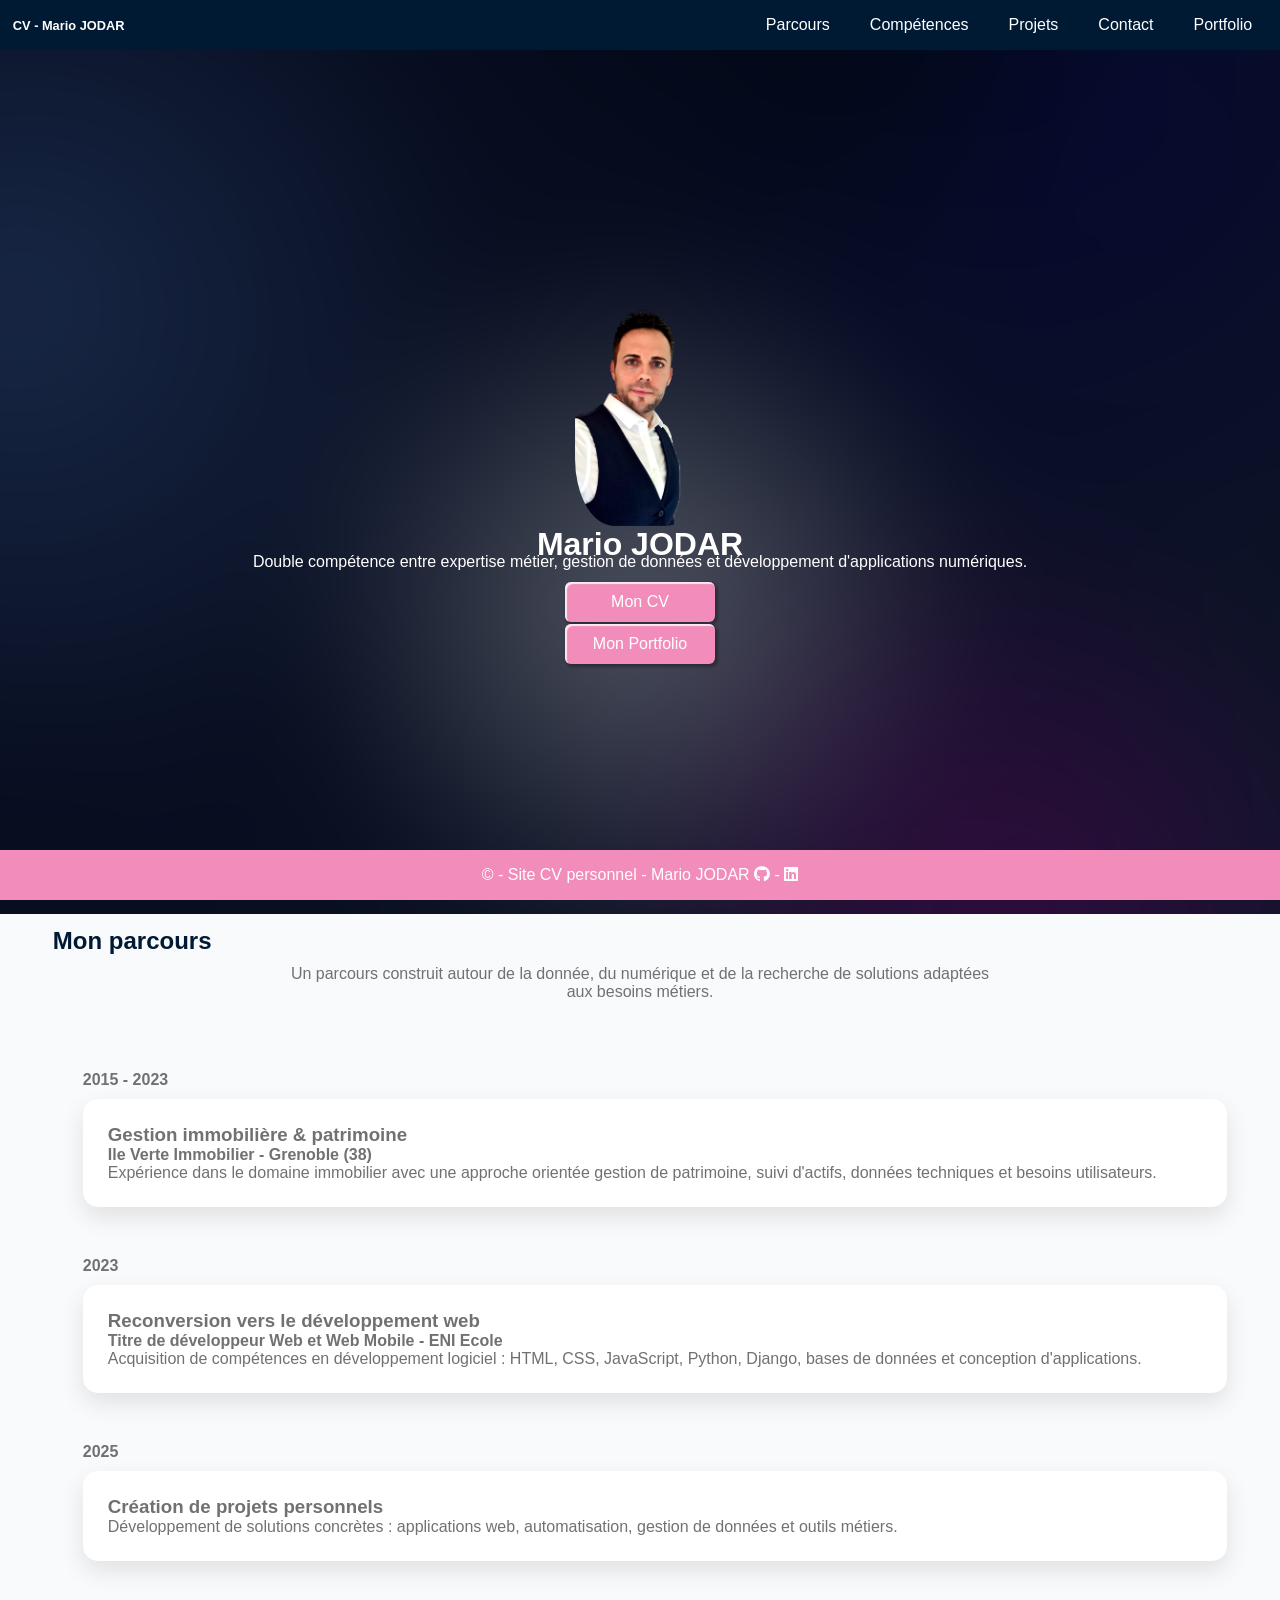
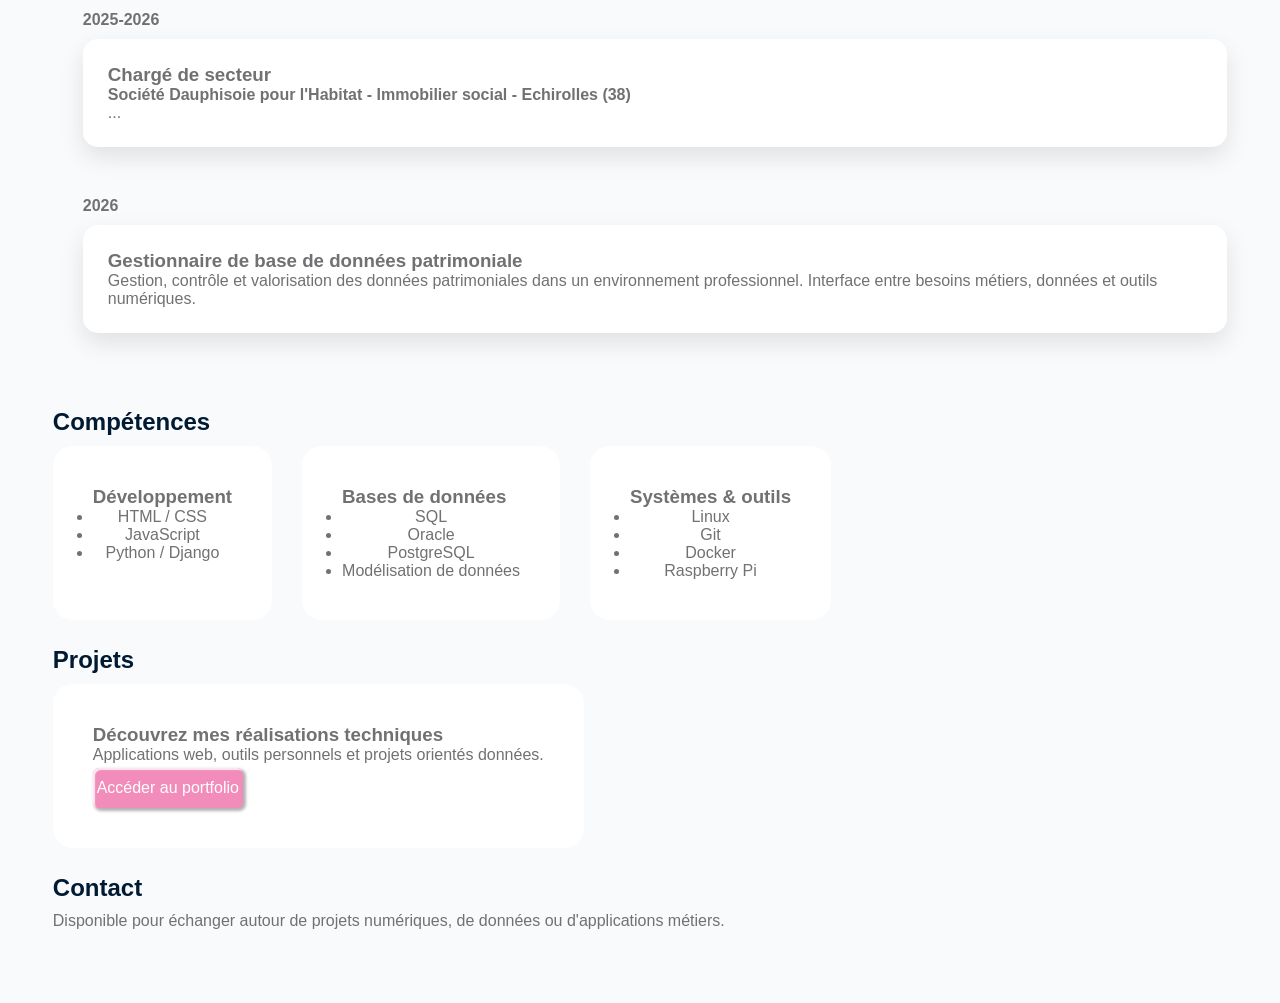
==== index.html @ 3178bdc9 "Update index.html" ====
<!DOCTYPE html>
<html lang="fr">
<head>
    <meta charset="UTF-8">
    <meta name="viewport" content="width=device-width, initial-scale=1.0">
	<meta name="description" content="CV de Mario JODAR">
	<meta name="robots" content="index, follow">
	<link rel="canonical" href="https://devmj00.github.io">
	<link rel="icon" type="image/png" href="assets/favicon.png">
	<link rel="manifest" href="/manifest.json">
    <title>Mario - Gestionnaire de base de données patrimoniales & Développeur web</title>
<!-- Font Awesome -->
	<link rel="stylesheet" href="https://cdnjs.cloudflare.com/ajax/libs/font-awesome/6.5.1/css/all.min.css">
    <link rel="stylesheet" href="style.css">
</head>

<body>
<nav>
		<div class="nav-container">
			<div class="nav-left">
				<div>CV - Mario JODAR</div>
			</div>

			<div class="nav-right">
				<ul class="nav-links" id="navLinks">
            <li><a href="#parcours">Parcours</a></li>
            <li><a href="#competences">Compétences</a></li>
            <li><a href="#projets">Projets</a></li>
            <li><a href="#contact">Contact</a></li>
            <li><a href="portfolio.html">Portfolio</a></li>
				</ul>
			</div>
      
			<button class="burger" id="burger" aria-label="Menu" aria-expanded="false" aria-controls="navLinks">
				<span></span>
				<span></span>
				<span></span>
			</button>
		</div>
	</nav>
<header class="hero">
<img src="assets/picture.png" alt="Portrait du développeur" class="photo-profil" id="photo-profil">
		<h1>Mario JODAR</h1>
        <!--<h2 style="color:white;"> Gestionnaire de données patrimoniales & développeur web </h2>-->

        <p>
            Double compétence entre expertise métier, gestion de données
            et développement d'applications numériques.
        </p>

        <div class="buttons">
            <a href="#parcours" class="btn secondary">
              Mon CV
            </a>

            <a href="portfolio.html" class="btn secondary">
               Mon Portfolio
            </a>
        </div>
</header>


<section id="parcours" class="section">

    <h2>Mon parcours</h2>

    <p class="intro">
        Un parcours construit autour de la donnée, du numérique et
        de la recherche de solutions adaptées aux besoins métiers.
    </p>


    <div class="timeline">
        <div class="timeline-item">
            <div class="timeline-date">
                2015 - 2023
            </div>
            <div class="timeline-card">
                <h3>Gestion immobilière & patrimoine</h3>
                <h4> Ile Verte Immobilier - Grenoble (38) </h4>
                <p>
                    Expérience dans le domaine immobilier avec une approche
                    orientée gestion de patrimoine, suivi d'actifs,
                    données techniques et besoins utilisateurs.
                </p>
            </div>
        </div>

        <div class="timeline-item">
            <div class="timeline-date">
                2023
            </div>
            <div class="timeline-card">
                <h3>Reconversion vers le développement web</h3>
                <h4>Titre de développeur Web et Web Mobile - ENI Ecole </h4>
                <p>
                    Acquisition de compétences en développement logiciel :
                    HTML, CSS, JavaScript, Python, Django, bases de données
                    et conception d'applications.
                </p>
            </div>
        </div>
   
   <div class="timeline-item">
            <div class="timeline-date">
                2025 
            </div>
            <div class="timeline-card">
                <h3>Création de projets personnels</h3>
                <p>
                    Développement de solutions concrètes :
                    applications web, automatisation,
                    gestion de données et outils métiers.
                </p>
            </div>
        </div>

   <div class="timeline-item">
            <div class="timeline-date">
                2025-2026
            </div>
            <div class="timeline-card">
                <h3>Chargé de secteur</h3>
                <h4>Société Dauphisoie pour l'Habitat - Immobilier social - Echirolles (38)</h4>
                <p>
                    
                    ...
                </p>
            </div>
        </div>

        <div class="timeline-item">
            <div class="timeline-date">
                2026
            </div>
            <div class="timeline-card">
                <h3>Gestionnaire de base de données patrimoniale</h3>
                <p>
                    Gestion, contrôle et valorisation des données
                    patrimoniales dans un environnement professionnel.
                    Interface entre besoins métiers, données et outils numériques.
                </p>
            </div>
        </div>
    </div>

</section>

<section id="stack" class="section">
		<h2>Compétences</h2>
		<div class="project-preview">
      <h3>Développement</h3>
        <ul>
          <li>HTML / CSS</li>
          <li>JavaScript</li>
          <li>Python / Django</li>
        </ul>
		</div>


		<div class="project-preview">
			<h3>Bases de données</h3>
        <ul>
          <li>SQL</li>
          <li>Oracle</li>
          <li>PostgreSQL</li>
          <li>Modélisation de données</li>
        </ul>
		</div>

		<div class="project-preview">
      <h3>Systèmes & outils</h3>
        <ul>
          <li>Linux</li>
          <li>Git</li>
          <li>Docker</li>
          <li>Raspberry Pi</li>
        </ul>
		</div>


	</section>




<section id="projets" class="section">

<h2>Projets</h2>

<div class="project-preview">

<h3>Découvrez mes réalisations techniques</h3>

<p>
Applications web, outils personnels et projets orientés données.
</p>

<a href="portfolio.html" class="btn primary">
Accéder au portfolio
</a>

</div>


</section>





<section id="contact" class="section dark">

<h2>Contact</h2>

<p>
Disponible pour échanger autour de projets numériques,
de données ou d'applications métiers.
</p>


</section>


	<footer>
		<p> © <span id="annee"></span> - Site CV personnel - Mario JODAR
			<a href="https://github.com/DEVMJ00" aria-label="GitHub">
				<i aria-hidden="true" class="fa-brands fa-github"></i> -
			</a>
			<a href="https://linkedin.com/in/mario-jodar" aria-label="LinkedIn">
				<i aria-hidden="true" class="fa-brands fa-linkedin"></i>
			</a>
	</footer>


</body>
</html>

<!--
<!DOCTYPE html>
<html lang="fr">

<head>
	<meta charset="UTF-8">
	<meta name="viewport" content="width=device-width, initial-scale=1.0">
	<meta name="description" content="Portfolio de Mario JODAR, développeur web et web mobile">
	<meta name="robots" content="index, follow">
	<link rel="canonical" href="https://devmj00.github.io">
	<link rel="icon" type="image/png" href="assets/favicon.png">
	<link rel="manifest" href="/manifest.json">

	<title>Mario JODAR | Développeur Web</title>


	<meta property="og:type" content="website">
	<meta property="og:url" content="https://devmj00.github.io">
	<meta property="og:title" content="Mario JODAR - Développeur Web et Web Mobile">
	<meta property="og:description"
		content="💼 Portfolio de Mario JODAR, développeur web et concepteur d'applications. 🚀 Découvrez mes projets sur mon site internet ">
	<meta property="og:image" content="https://devmj00.github.io/assets/preview.jpg">
	<meta property="og:site_name" content="Portfolio Mario JODAR">
	<meta property="og:locale" content="fr_FR">


	<meta name="twitter:card" content="summary_large_image">
	<meta name="twitter:url" content="https://devmj00.github.io">
	<meta name="twitter:title" content="Mario JODAR - Développeur Web">
	<meta name="twitter:description" content="Portfolio de Mario JODAR, développeur web et concepteur d'applications">
	<meta name="twitter:image" content="https://devmj00.github.io/assets/preview.jpg">


	<link rel="preconnect" href="https://fonts.googleapis.com">
	<link rel="preconnect" href="https://fonts.gstatic.com" crossorigin>
	<link
		href="https://fonts.googleapis.com/css2?family=Inter:wght@400;600;700&family=Space+Grotesk:wght@500;700&display=swap"
		rel="stylesheet">


	<link rel="stylesheet" href="https://cdnjs.cloudflare.com/ajax/libs/font-awesome/6.5.1/css/all.min.css">


	<link rel="stylesheet" href="style.css">
</head>




<body>
	<nav>
		<div class="nav-container">
			<div class="nav-left">
				<div>Portfolio - Mario JODAR</div>
			</div>

			<div class="nav-right">
				<ul class="nav-links" id="navLinks">
					<li><a href="#profil">Profil</a></li>
					<li><a href="#approche">Positionnement</a></li>
					<li><a href="#stack">Compétences</a></li>
					<li><a href="#projects">Projets</a></li>
					<li><a href="#contact">Contact</a></li>
				</ul>
			</div>
			<button class="burger" id="burger" aria-label="Menu" aria-expanded="false" aria-controls="navLinks">
				<span></span>
				<span></span>
				<span></span>
			</button>
		</div>
	</nav>

	<header class="hero">

		<img src="assets/picture.png" alt="Portrait du développeur" class="photo-profil" id="photo-profil">
		<h1>Développeur Web</h1>


		<div class="hero-slogan">
			<span></span>
			<p>une solution adaptée à chaque besoin</p>



		</div>


		<a href="#projects" class="btn">Voir mes projets</a>

		
	</header>

	<button id="topButton" aria-label="retour en haut de la page" title="Retour en haut">
		<i aria-hidden="true" class="fa-solid fa-angles-up"></i>
	</button>

	<section id="profil" class="section">
		<div class="diplomes">
			<i aria-hidden="true" class="fa-solid fa-award"></i> DWWM : Développeur Web et Web Mobile (École ENI)
			<br>
			<i aria-hidden="true" class="fa-solid fa-award"></i> SecNumAcademie : Module de cyber sécurité (ANSSI)
		</div>
		<h2>PROFIL</h2>

		<p>"Passionné par l’informatique, j'occupe une grande partie de mon temps libre à coder et à la pratique du
			karaté - un art martial qui renforce ma rigueur et ma persévérance ; des qualités disciplinaires que
			j'applique pleinement à mes projets professionnels."
		</p>

	</section>


	<section id="approche" class="section">
		<h2>POSITIONNEMENT</h2>
		Développeur en reconversion, autodidacte, avec une forte appétence pour la conception de solutions
		complètes et cohérentes. J'aborde un projet dans sa globalité : architecture, logique métier et expérience
		utilisateur.

		<details class="stack-card">
			<summary>Approche technique</summary>
			<p>Compréhension des interactions entre les différentes couches d’une application (front-end, back-end,
				scripts,
				automatisation) et recherche constante d'un maintient de cohérence d’ensemble.
			</p>
		</details>



		<details class="stack-card">
			<summary>Rigueur, qualité et optimisation</summary>
			<p>J'accorde une attention particulière à la structure du code, à sa lisibilité et à sa maintenabilité. Je
				privilégie les
				solutions fiables et évolutives plutôt que les correctifs rapides. J'aime identifier les tâches
				répétitives ou chronophages pour les transformer en processus automatisés,
				sécurisés et reproductibles.</p>
		</details>

		<details class="stack-card">
			<summary>Ma manière de travailler</summary>
			<h3>Organisation et méthode :</h3>

			<p>J'aime travailler avec des objectifs clairs, des étapes définies et un cadre structuré. J'avance avec
				constance et je privilégie la continuité à l’improvisation.</p>

			<h3>Persévérance</h3>
			<p>Face à un problème technique, j'analyse, teste, ajuste et ne me décourage pas facilement.</p>

			<h3>Travail collaboratif</h3>
			<p>Je valorise la communication claire et le respect des engagements. Je recherche des environnements où la
				qualité du collectif prime sur la compétition individuelle.</p>
		</details>
	</section>


	<section id="stack" class="section">
		<h2>STACK-TECHNIQUE</h2>
		<div class="stack-card">
			<h3>Front-end</h3>
			<p>HTML5, CSS3, Javascript</p>
		</div>


		<div class="stack-card">
			<h3>Back-end</h3>
			<p>Java, PHP, Python</p>
		</div>

		<div class="stack-card">
			<h3>Frameworks</h3>
			<p>Symfony, Django, Bootstrap</p>
		</div>

		<div class="stack-card">
			<h3>Base de Données</h3>
			<p>SQL, MySQL, PostgreSQL, DBeaver</p>
		</div>

		<div class="stack-card">
			<h3>Automatisation</h3>
			<p>PowerShell</p>
		</div>

		<div class="stack-card">
			<h3>OS, IDE & outils</h3>
			<p>Windows, Linux</p>
			<p>Eclipse, PyCharm, PHPStorm, VSCode</p>
			<p>Pencil, UMLet, Oracle Data Modeler, GitHub, Wordpress</p>
		</div>
	</section>


	<section id="projects" class="section">
		<h2>PROJETS</h2>

		<!--
		============================================
		Projet : SPOTNIX
		============================================
		

		<div class="card" id="spotnix">

			<div class="card-inner">

				<div class="card-front">

					<h3>SPOTNIX</h3>

					<h4>Serveur multimédia personnel</h4>
					<div class="statut"> Statut : En cours de réalisation ⌛ </div>

					<div class="badges">
						<span class="badge" style="--badge-color:#C51A4A;">
							<i aria-hidden="true" class="fa-brands fa-raspberry-pi"></i> Raspberry Pi 5
						</span>

						<span class="badge" style="--badge-color:#3776AB;">
							<i aria-hidden="true" class="fa-brands fa-python"></i> Python
						</span>

						<span class="badge" style="--badge-color:#092E20;">
							<img src="assets/django.svg" alt="Django"> Django
						</span>

						<span class="badge" style="--badge-color:#1572B6;">
							<i aria-hidden="true" class="fa-brands fa-css3-alt"></i> CSS
						</span>

						<span class="badge" style="--badge-color:#F7DF1E;">
							<i aria-hidden="true" class="fa-brands fa-js"></i> JavaScript
						</span>
					</div>
					<img src="assets/spotnix.png" alt="Interface de gestion multimédia Spotnix avec liste de films"
						class="project-img" loading="lazy">

					<p>🔐 Authentification utilisateur (via Django)</p>
					<p>🖼️ Récupération automatique des jaquettes et métadonnées (TMDb)</p>
					<p>🎬 Streaming multimédia local avec bibliothèque dynamique</p>
					<p>🌐 Interface web accessible via le réseau local</p>
					<p>⚙️ Backend Django / PostgreSQL</p>
					<p>📦 Frontend HTML/CSS/JS, responsive</p>
					<div class="btn flip-btn">
						<i aria-hidden="true" class="fa-solid fa-circle-info"></i>&nbsp; En savoir plus...
					</div>

				</div>


				<div class="card-back display_column">

					<p><strong>Contexte :</strong> Développement d’un serveur multimédia personnel permettant de
						centraliser et diffuser des contenus audio et vidéo depuis un serveur local.</p>

					<br>

					<p><strong>Réalisation :</strong> Conception d’une application web avec Django intégrant un système
						d’authentification, une interface de navigation par catégories (musique / vidéo) et un affichage
						dynamique des contenus. L’interface est pensée pour offrir une expérience proche des plateformes
						de streaming.</p>

					<br>

					<p><strong>Résultat :</strong> Mise en place d’une plateforme autonome accessible via navigateur,
						permettant de parcourir et lire les médias hébergés sur le serveur. L’architecture a été conçue
						pour rester modulaire et évolutive.</p>

					<div class="display_row">

						<div class="btn_back">
							Retour
						</div>

						<a href="code/spotnix.html" class="btn_code">
							<i aria-hidden="true" class="fa-solid fa-code"></i>&nbsp; Voir le code
						</a>

					</div>

				</div>

			</div>

		</div>

		<!--
	============================================
	Projet : KEY FINDER
	============================================
	-->
		<!--

		<div class="card">
			<h3>KEY FINDER</h3>
			<h4>Gestionnaire de clefs pour professionnels de l'immobilier</h4>
			<div class="badges">
				<span class="badge" style="--badge-color:#E34F26;">
					<i class="fa-brands fa-html5"></i> HTML</span>

				<span class="badge" style="--badge-color:#1572B6;">
					<i class="fa-brands fa-css3-alt"></i> CSS</span>

				<span class="badge" style="--badge-color:#F7DF1E; color: var(--primary)">
					<i class="fa-brands fa-square-js"></i> JavaScript</span>

				<span class="badge" style="--badge-color:#3776AB;">
					<i class="fa-brands fa-python"></i> Python</span>


				<span class="badge" style="--badge-color:#092E20;">
					<img src="_____" alt=""> Django</span>

				<span class="badge" style="--badge-color:#336791;">
					<i class="fa-solid fa-database"></i> PostgreSQL</span>
			</div>
			<p><strong>Contexte : </strong>Faciliter la gestion des clefs pour les métiers de l'immobilier.</p>
			<br>
			<p><strong>Réalisation : </strong>Création d'une application web de gestion de traçabilité des clefs. Mise
				en place de l’authentification et gestion des droits utilisateurs.
				Suivi du développement collaboratif via GitHub.</p>
			<br>
			<p><strong>Résultat : </strong> Plateforme permettant de localiser facilement des trousseaux de clefs, et de
				gérer les rappels de restitution.</p>

		</div>
	-->


		<!--
		============================================
		Projet : RENAME-ME
		============================================
	
		<div class="card" id="rename-me">
			<div class="card-inner">
				<div class="card-front">
					<h3> RENAME-ME </h3>
					<h4> Programme de modification automatique de noms de fichiers</h4>
					<div class="statut"> Statut : Terminé ✅ </div>

					<div class="badges">
						<span class="badge" style="--badge-color:#0078D6;">
							<i aria-hidden="true" class="fa-brands fa-windows"></i> Windows
						</span>

						<span class="badge" style="--badge-color:#5391FE;">
							<i aria-hidden="true" class="fa-solid fa-terminal"></i> Powershell
						</span>

					</div>
					<img src="assets/rename-me.png" class="project-img" alt="capture d'écran de l'application "
						loading="lazy">


					<p>📁 Automatisation du renommage de courriels exportés (.msg Outlook) </p>
					<p>🧠 Conventions de nommage standardisées (date + préfixes métier) </p>
					<p>⚡ Détection automatique des fichiers dans le répertoire courant </p>
					<p>🖥️ Interface graphique Windows Forms (.NET) pour utilisation sans CLI </p>
					<p>🔐 Gestion des erreurs</p>
					<p>⚙️ Script PowerShell orienté automatisation système </p>
					<p>🌐 Interface accessible via un .exe</p>

					<div class="btn flip-btn">
						<i aria-hidden="true" class="fa-solid fa-circle-info"></i>&nbsp;
						En savoir plus...
					</div>
				</div>

				<div class="card-back display_column">
					<p><strong>Contexte : </strong>
						Conception et développement d’un outil d’automatisation destiné à faciliter le classement de
						courriels
						exportés depuis Microsoft Outlook. L’objectif est de simplifier le renommage de fichiers au
						format <code>*.msg</code>
						en appliquant automatiquement une convention de nommage claire incluant la date et un préfixe
						correspondant au type de document.</p>
					<br>
					<p><strong>Réalisation : </strong>
						Développement d’un script PowerShell intégrant une interface graphique basée sur Windows Forms
						afin de
						rendre l’outil accessible sans interaction avec la ligne de commande. Implémentation d’un
						système détectant
						automatiquement les fichiers au format <code>.msg</code> présents dans le dossier courant,
						associé à une liste déroulante
						de catégories prédéfinies permettant de générer un nom de fichier standardisé au format
						<code>YYYYMMDD_Prefixe.msg</code>.
						Mise en place d’un retour visuel indiquant le succès ou l’échec de l’opération et
						rafraîchissement dynamique de la liste des fichiers après chaque
						renommage.
					</p>
					<br>
					<p><strong>Résultat : </strong>
						Déploiement d’un outil simple et efficace permettant d’automatiser une tâche répétitive.
						L’application réduit les manipulations manuelles, risques d'erreurs, et améliore la cohérence du
						classement des courriels.</p>

					<div class="display_row">
						<div class="btn_back">
							Retour
						</div>
						<a href="code/rename-me.html" class="btn_code"><i aria-hidden="true"
								class="fa-solid fa-code"></i>&nbsp; Voir le code </a>
					</div>
				</div>
			</div>
		</div>

		<!--
		============================================
		Projet : CALL ASSIGN
		============================================
	
		<div class="card" id="call-assign">
			<div class="card-inner">
				<div class="card-front">
					<h3>CALL ASSIGN</h3>
					<h4>Application d'administration de transferts d'appels téléphoniques (gestion d'astreintes 24/7)
						pour un cabinet médical.</h4>
					<div class="statut"> Statut : Terminé ✅ </div>

					<div class="badges">
						<span class="badge" style="--badge-color:#FCC624;">
							<i aria-hidden="true" class="fa-brands fa-linux"></i> Linux
						</span>

						<span class="badge" style="--badge-color:#E34F26;">
							<i aria-hidden="true" class="fa-brands fa-html5"></i> HTML
						</span>

						<span class="badge" style="--badge-color:#1572B6;">
							<i aria-hidden="true" class="fa-brands fa-css3-alt"></i> CSS
						</span>

						<span class="badge" style="--badge-color:#3776AB;">
							<i aria-hidden="true" class="fa-brands fa-python"></i> Python
						</span>

						<span class="badge" style="--badge-color:#092E20;">
							<img src="assets/django.svg" alt=""> Django
						</span>

						<span class="badge" style="--badge-color:#336791;">
							<i aria-hidden="true" class="fa-solid fa-database"></i> PostgreSQL
						</span>

						<span class="badge" style="--badge-color:#4d4d4d;">
							 Asterisk
						</span>
					</div>

					<img src="assets/call-assign.png" class="project-img" alt="Capture d'écran du projet"
						loading="lazy">






					<p>🔐 Gestion sécurisée des accès administrateurs et permissions utilisateurs</p>
					<p>📞 Routage dynamique des transferts d’appels vers Asterisk</p>
					<p>🕒 Planification d’astreintes avec gestion des conflits horaires</p>
					<p>⚡ Synchronisation temps réel avec le PBX téléphonique </p>
					<p>⚙️ Backend Django / PostgreSQL</p>
					<p>📦 Frontend HTML/CSS/JS, responsive</p>



					<div class="btn flip-btn">





						<i aria-hidden="true" class="fa-solid fa-circle-info"></i>&nbsp; En savoir plus...

					</div>
				</div>

				<div class="card-back display_column">
					<p><strong>Contexte :</strong> Remplacement d'un système de gestion SQL manuel par une interface web
						sécurisée pour garantir la continuité des appels d'urgence vers Asterisk.</p>
					<br>
					<p>
						<strong>Réalisation : </strong>Mise en place d’une interface responsive et ergonomique
						permettant de configurer dynamiquement les lignes d’astreinte téléphonique selon les plages
						horaires et les
						secteurs d’activité.
						Implémentation d’un système de gestion des priorités d’appels pour optimiser le routage des
						communications. Développement Django/PostgreSQL avec gestion de conflits horaires,
						validation de numéros internationaux et synchronisation temps réel avec le PBX.
					</p>
					<br>
					<p><strong>Résultat : </strong>Déploiement d’une solution fonctionnelle et scalable, assurant une
						prise en charge efficace des demandes des utilisateurs. Réduction de 90% du temps de gestion des
						plannings et élimination des erreurs de routage d'appels critiques.
						<br>
					</p>

					<div class="display_row">
						<div class="btn_back">
							Retour
						</div>
						<a href="code/call-assign.html" class="btn_code">
							<i aria-hidden="true" class="fa-solid fa-code"></i>&nbsp; Voir le code
						</a>
					</div>
				</div>
			</div>
		</div>




		<!--
		============================================
		Projet : WORKCLOCK
		============================================
		
		<div class="card" id="work-clock">
			<div class="card-inner">
				<div class="card-front">
					<h3> WORK-CLOCK </h3>
					<h4> Gestionnaire de temps de travail</h4>
					<div class="statut"> Statut : Terminé ✅ </div>

					<div class="badges">
						<span class="badge" style="--badge-color:#0078D6;">
							<i aria-hidden="true" class="fa-brands fa-windows"></i> Windows
						</span>
						<span class="badge" style="--badge-color:#5391FE;">
							<i aria-hidden="true" class="fa-solid fa-terminal"></i> Powershell</span>
					</div>
					<img src="assets/work-clock.png" class="project-img" alt="capture d'écran de l'application"
						loading="lazy">

					<p>⏱️ Suivi et calcul du temps de travail quotidien basé sur les horaires saisis </p>
					<p>🧮 Moteur de calcul du temps travaillé et estimation de fin de journée selon quota </p>
					<p>🕒 Gestion des plages horaires (début, pauses repas, fin) </p>
					<p>🖥️ Interface graphique Windows Forms (.NET) pour utilisation sans CLI </p>
					<p>🔐 Gestion des erreurs de saisies utilisateur</p>
					<p>⚙️ Application locale développée en PowerShell</p>
					<p>📦 Exécutable Windows léger et autonome</p>

					<div class="btn flip-btn">
						<i aria-hidden="true" class="fa-solid fa-circle-info"></i>&nbsp;
						En savoir plus...
					</div>
				</div>

				<div class="card-back display_column">
					<p><strong>Contexte : </strong>
						Conception et développement d’une application locale permettant de calculer et suivre le temps
						de travail
						quotidien. L’objectif est de
						proposer un outil simple permettant à l’utilisateur de saisir son quota journalier ainsi que ses
						horaires de travail afin d’obtenir rapidement
						le total d’heures effectuées ou l’heure de fin estimée de sa journée.</p>
					<br>
					<p><strong>Réalisation : </strong>
						Développement de l’application en PowerShell avec une interface graphique basée sur le framework
						.NET
						afin d’éviter l’utilisation d’une console.
						Implémentation d’un système de saisie des horaires (début, pauses, fin de journée) et d’un
						moteur de
						calcul permettant soit de déterminer le temps
						de travail total, soit d’estimer l’heure de fin nécessaire pour atteindre le quota journalier.
						Compilation du script en exécutable Windows afin de simplifier le
						lancement et l’utilisation de l’application.</p>
					<br>
					<p><strong>Résultat : </strong>
						Mise à disposition d’une application légère et autonome, dotée d’une interface simple et épurée,
						permettant aux utilisateurs de calculer rapidement leur temps de
						travail quotidien sans dépendre d’un environnement de développement ou d’une console PowerShell.
					</p>
					<div class="display_row">
						<div class="btn_back">
							Retour
						</div>
						<a href="code/work-clock.html" class="btn_code"><i aria-hidden="true"
								class="fa-solid fa-code"></i>&nbsp; Voir le code </a>
					</div>
				</div>
			</div>
		</div>


		<!--
		============================================
		Projet : MY BOILERPLATE
		============================================
	
		<div class="card" id="my-boilerplate">
			<div class="card-inner">
				<div class="card-front">
					<h3> MY BOILERPLATE </h3>
					<h4> Site responsive basique prêt à l'emploi</h4>
					<div class="statut"> Statut : Terminé ✅ </div>

					<div class="badges">
						<span class="badge" style="--badge-color:#E34F26;">
							<i aria-hidden="true" class="fa-brands fa-html5"></i> HTML
						</span>

						<span class="badge" style="--badge-color:#1572B6;">
							<i aria-hidden="true" class="fa-brands fa-css3-alt"></i> CSS
						</span>

						<span class="badge" style="--badge-color:#3776AB;">
							<i aria-hidden="true" class="fa-brands fa-python"></i> Python
						</span>

						<span class="badge" style="--badge-color:#092E20;">
							<img src="assets/django.svg" alt=""> Django
						</span>
					</div>
					<img src="assets/boilerplate.png" class="project-img" alt="Capture d'écran du site" loading="lazy">

					
					<p>🔐 Système d’authentification utilisateur prêt à l’emploi </p>
					<p>🧱 Architecture modulaire basée sur des templates réutilisables </p>
					<p>🧭 Interface standardisée avec navbar, footer et layouts dynamiques </p>
					<p>⚡ Démarrage rapide de projets web sans reconfiguration de base </p>
					<p>⚙️ Backend Python / Django structuré et extensible </p>
					<p>📦 Boilerplate web responsive orienté productivité et scalabilité</p>

					<div class="btn flip-btn">
						<i aria-hidden="true" class="fa-solid fa-circle-info"></i>&nbsp;
						En savoir plus...
					</div>
				</div>

				<div class="card-back display_column">
					<p><strong>Contexte : </strong>
						Conception et développement d'un site responsive design. </p>
					<br>
					<p><strong>Réalisation : </strong>
						Développement du site en python avec django.</p>
					<br>
					<p><strong>Résultat : </strong>
						Mise à disposition d’un site rapidement, sans avoir à refaire les templates basiques de
						connexion, navbar footer etc.
					<div class="display_row">
						<div class="btn_back">
							Retour
						</div>
						<a href="code/boilerplate.html" class="btn_code"><i aria-hidden="true"
								class="fa-solid fa-code"></i>&nbsp; Voir le code </a>
					</div>
				</div>
			</div>
		</div>


		<!--
		============================================
		Projet :  PORTFOLIO
		============================================
		
		<div class="card" id="portfolio">
			<div class="card-inner">
				<div class="card-front">
					<h3>MON PORTFOLIO</h3>
					<a href="" #portfolio></a>
					<h4>Il mérite aussi sa place ici 😀</h4>
					<div class="statut"> Statut : En cours de réalisation ⌛ </div>

					<div class="badges">
						<span class="badge" style="--badge-color:#FCC624;">
							<i aria-hidden="true" class="fa-brands fa-linux"></i> Linux
						</span>

						<span class="badge" style="--badge-color:#E34F26;">
							<i aria-hidden="true" class="fa-brands fa-html5"></i> HTML
						</span>

						<span class="badge" style="--badge-color:#1572B6;">
							<i aria-hidden="true" class="fa-brands fa-css3-alt"></i> CSS
						</span>

						<span class="badge" style="--badge-color:#F7DF1E; color: var(--primary)">
							<i class="fa-brands fa-square-js"></i> JavaScript
						</span>

						<span class="badge" style="--badge-color:#FF0000;">
							<i aria-hidden="true" class="fa-solid fa-heart"></i> Beaucoup d'Amour
						</span>
					</div>
					<img src="assets/portfolio.png" class="project-img" alt="Capture d'écran du site actuel"
						loading="lazy">

					<p>🌐 Portfolio personnel servant de vitrine technique et professionnelle</p>
					<p>📱 Design responsive avec adaptation complète desktop / mobile </p>
					<p>🧱 Architecture évolutive pour intégration continue de nouveaux projets </p>
					<p>⚡ Optimisation SEO, accessibilité et performance front-end </p>
					<p>📦 Frontend HTML/CSS/JS, responsive</p>
					<p>💡 <strong>Bonus :</strong> Un Easter Egg est caché quelque part sur le site... 🕵️‍♂️</p>


					<div class="btn flip-btn">
						<i aria-hidden="true" class="fa-solid fa-circle-info"></i>&nbsp; En savoir plus...
					</div>
				</div>

				<div class="card-back display_column">

					<p><strong>Contexte :</strong> Conception et développement de mon portfolio afin de centraliser et présenter mes projets (en cours et finalisés), dans une logique de vitrine technique professionnelle.</p>
					<br>
					<p><strong>Réalisation :</strong> Mise en place d’une architecture front-end évolutive permettant l’ajout et la maintenance simplifiée des projets. Développement en HTML/CSS/JavaScript avec une approche responsive design. Application des bonnes pratiques d’accessibilité (structure sémantique, navigation claire) et d’optimisation SEO (balises meta, hiérarchisation du contenu). Intégration d’éléments interactifs et d’une organisation modulaire des sections pour améliorer la lisibilité et l’évolution du site.</p>
					<br>
					<p><strong>Résultat :</strong> Site statique performant et optimisé, déployé via GitHub Pages avec mise à jour automatique du contenu via gestion de version Git. Le portfolio constitue une vitrine technique évolutive permettant de valoriser les compétences, les projets réalisés et la progression dans le développement web.</p>
					<br>

					<div class="display_row">
						<div class="btn_back">
							Retour
						</div>
						<a href="https://github.com/DEVMJ00/DEVMJ00.github.io" class="btn_code"><i
								class="fa-brands fa-github"></i>&nbsp; Voir
							le code
						</a>
					</div>
				</div>
			</div>
		</div>



	</section>

	<section id="contact" class="section">
		<h2>CONTACT</h2>
		<a href="mailto:dev.mj@hotmail.com" aria-label="adresse mail de contact : dev.mj@hotmail.com"><i
				aria-hidden="true" class="fa-solid fa-envelope"></i>
			dev.mj@hotmail.com </a>
		<a href="https://github.com/DEVMJ00" aria-label="GitHub">
			<i aria-hidden="true" class="fa-brands fa-github"></i> github.com/DEVJ00
		</a>
		<a href="https://linkedin.com/in/mario-jodar" aria-label="LinkedIn">
			<i aria-hidden="true" class="fa-brands fa-linkedin"></i> linkedin.com/in/mario-jodar
		</a>


	</section>


	<footer>
		<p> © <span id="annee"></span> - PortFolio - Mario JODAR -
			<a href="https://github.com/DEVMJ00" aria-label="GitHub">
				<i aria-hidden="true" class="fa-brands fa-github"></i> -
			</a>
			<a href="https://linkedin.com/in/mario-jodar" aria-label="LinkedIn">
				<i aria-hidden="true" class="fa-brands fa-linkedin"></i>
			</a>
	</footer>

	<script src="JS/scripts.js" defer></script>
	<script src="JS/easter.js" defer></script>
	<script src="https://kit.fontawesome.com/f8c7cb437f.js" crossorigin="anonymous"></script>
</body>

</html>
---- style.css ----
:root {
    --primary: #001a33;
    /*navbar top, titres, buttontop*/
    --secondary: rgba(239, 239, 239, 0.909);
    /* fond de cards*/
    --pinkaccent: #F28CBA;
    --pinkaccenthover: #EC5197;
    --blueaccent: #7ab3eb;
    /* + texte blanc */
    --blueaccenthover: #2180DE;
    /* + texte blanc */
    --grayaccent: #e6e6e6;
    /* + texte noir*/
    --grayaccenthover: #cccccc;
    /* + texte noir*/
    --bg: #f8fafc;
    --text: #707173;

    --font-body: 'Nunito Sans', sans-serif;
    --font-title: 'Space Grotesk', sans-serif;
    --font-code: 'JetBrains Mono', monospace;



    /* --- FOND HERO --- */
    --rainbow:
        radial-gradient(circle at 60% 10%, rgb(1, 8, 20), transparent 20%),
        radial-gradient(circle at 15% 35%, rgba(48, 78, 126, 0.45), transparent 30%),
        radial-gradient(circle at 75% 20%, rgba(1, 0, 68, 0.4), transparent 30%),
        radial-gradient(circle at 70% 85%, rgba(105, 1, 100, 0.4), transparent 25%),
        radial-gradient(circle at 50% 60%, rgba(253, 253, 253, 0.30), transparent 30%),
        linear-gradient(135deg, #020617, #0f172a);

}

* {
    margin: 0;
    padding: 0;
    box-sizing: border-box;
}

i {
    color: white;
}

#profil p {
    font-style: italic;
}


.badges {
    display: flex;
    flex-wrap: wrap;
    align-items: center;
    gap: 10px;
    margin-top: 10px;
    margin-bottom: 10px;
}

.badge {
    flex-direction: row;
    justify-content: baseline;
    padding: 4px 10px;
    border-radius: 800px;
    width: auto;
    min-height: 10%;
    max-height: 10%;
    line-height: 1.5;
    font-size: 0.7rem;
    font-weight: 600;
    letter-spacing: 0.3px;
    color: black;
    border: solid 3px;
    border-color: var(--badge-color);
    background-color: var(--bg);
}

.badge img {
    width: 20px;
    height: auto;
    max-height: 12px;
    align-self: baseline;
}

.badge i {
    color: var(--badge-color);
}

body {
    font-family: var(--font-body);
    background: var(--bg);
    color: var(--text);
    overflow-y: scroll;
    padding-bottom: 60px;
    /* Espace pour le footer */
}

button {
    all: unset;
    /* Réinitialise tous les styles (bordure, background, etc.) */
}

.btn,
.btn_code,
.btn_back,
.btn_download {
    display: flex;
    justify-content: center;
    align-items: center;
    border-radius: 6px;
    border: 0px;
    height: 40px;
    min-height: 40px;
    width: 150px;
    box-shadow: 2px 2px 3px 1px rgba(0, 0, 0, 0.3),
        inset 2px 2px 1px rgba(255, 255, 255, 0.8);
    color: var(--primary);
    cursor: pointer;
    transition: background-color 0.2s ease;
    text-decoration: none;
    margin-top: 1%;
}

.btn {
    background-color: var(--pinkaccent);
    color: white;
}

.btn:hover {
    background-color: var(--pinkaccenthover);
    cursor: pointer;
    text-decoration: none;
    color: white;
}

.btn_code {
    background-color: var(--blueaccent);
    max-height: 25px;
    font-size: 0.8rem;
    font-family: var(--font-code);
    color: white;
    margin-top: 4px;
}

.btn_code:hover {
    cursor: pointer;
    background-color: var(--blueaccenthover);
    color: white;
    text-decoration: none;
}

.btn_back {
    border: solid 2px #d9d9d9;
    background-color: var(--grayaccent);
    margin-top: 4px;
}

.btn_back:hover {
    cursor: pointer;
    background-color: var(--grayaccenthover);
    text-decoration: none;
}

.btn_download {
    background-color: blue;
    max-height: 25px;
    font-size: 0.8rem;
    color: white;
}

.btn_download:hover {
    cursor: pointer;
    background-color: darkblue;
    text-decoration: none;
}



.card {
    position: relative;
    perspective: 1000px;
    height: 750px;
}

.card,
.stack-card {
    background: var(--secondary);
    padding: 1.5rem;
    border-radius: 8px;
    flex: 1 1 450px;
    /* max-width : 450px; */
    transition: transform 0.2s ease;
}


.stack-card:hover {
    transform: translateY(-5px);
    box-shadow: 0 4px 15px rgba(0, 0, 0, 0.05);
}

.card-inner {
    position: relative;
    width: 100%;
    height: 100%;
    transition: transform 0.6s;
    transform-style: preserve-3d;
    /* display: flex;
    justify-content: space-evenly; */
}

.card.flipped .card-inner {
    transform: rotateY(180deg);
}

.card-front,
.card-back {
    position: absolute;
    top: 0;
    left: 0;
    width: 100%;
    height: 100%;
    backface-visibility: hidden;
    box-sizing: border-box;
    -webkit-backface-visibility: hidden;
    /* Safari/Chrome */
    -moz-backface-visibility: hidden;
    /* Firefox */
    -webkit-transform-style: preserve-3d;
    -moz-transform-style: preserve-3d;
}

.card-back {
    transform: rotateY(180deg);
    display: flex;
    flex-direction: column;
    /*align-items: space-evenly;*/
    overflow-y: auto;
    overflow-x: hidden;
    flex-direction: column;
    width: 100%;
    height: 100%;

}

.card-back>* {
    flex-shrink: 0;
    word-wrap: break-word;
    max-width: 100%;
    margin-bottom: 0.5rem;
}


.card-back p {
    font-size: 0.9rem;
}

.project-img {
    width: 100%;
    object-fit: contain;
    height: auto;
    max-height: 300px;
    border-radius: 15px;
    margin-bottom: 6%;
    margin-top: 6%;
}

#contact {
    background-color: var(--bg);
    margin: auto;
    /* width : fit-content; */
    /* width : 100vw;
    max-width: 100vw;
    height: 50px; */

}

#contact h2 {
    color: var(--primary);
}

#contact a,
#contact i {
    text-decoration: none;
    color: var(--primary);
}

.diplomes {
    font-size: 0.9em;
    color: var(--primary);
}

.diplomes i {
    color: var(--primary);
}

.display_row,
.display_column {
    display: flex;
    flex-direction: row;
    flex-wrap: wrap;
    justify-content: space-evenly;
    /* align-items: center; alignement vertical */
    align-self: center;
    /*alignement horizontal*/
    width: 100%;
    /* occupe toute la largeur disponible sur la page */
}

.display_column {
    flex-direction: column;
}


.disponibilite {
    margin-top: 5px;
    margin-bottom: 1%; 
    font-size: 0.9rem;
    text-align: center;
    color : black;
}


footer {
    display: flex;
    justify-content: center;
    text-align: center;
    position: fixed;
    bottom: 0;
    color: white;
    background-color: var(--pinkaccent);
    width: 100%;
    height: 50px;
}

footer p,
footer a {
    align-content: center;
    color: white;
    text-decoration: none;
    font-family: var(--font-body);
}

.formatted-text {
    white-space: pre-wrap;
}

h2 {
    /* display: block; */
    max-width: 1200px;
    width: 100%;
    color: var(--primary);
    text-align: left;
    /* margin-top: 5px; */
    font-family: var(--font-title);
}

h3 {
    text-align: left;
    width: 100%;
    font-family: var(--font-title);
}


.hero {
    position: relative;
    height: 96vh;
    display: flex;
    flex-direction: column;
    justify-content: center;
    align-items: center;
    overflow: hidden;
    background: var(--rainbow);
    color: white;
}

.hero::before {
    content: "";
    position: absolute;
    inset: -20%;

    background: var(--rainbow);
    filter: blur(60px);
    animation: rainbowMovement 5s ease-in-out infinite alternate;
    /* animation: rainbowColorChange 12s ease-in-out infinite alternate; */
    z-index: 0;
    pointer-events: none;
}

.hero>* {
    position: relative;
    z-index: 1;
}

@keyframes rainbowMovement {
    0% {
        transform: translate3d(0, 0, 0) scale(1);
    }

    50% {
        transform: translate3d(50px, -50px, 0) scale(1.2);
    }

    100% {
        transform: translate3d(-20px, 20px, 0) scale(1);
    }
} 





/* 
@keyframes rainbowColorChange {
    0% {
        background-position: 50% 50%;
        filter: hue-rotate(0deg);
    }

    25% {
        background-position: 75% 25%;
        filter: hue-rotate(60deg);
    }

    50% {
        background-position: 25% 75%;
        filter: hue-rotate(120deg);
    }

    75% {
        background-position: 75% 75%;
        filter: hue-rotate(180deg);
    }

    100% {
        background-position: 50% 50%;
        filter: hue-rotate(360deg);
    }
}
 */


.hero p {
    color: white;
    margin-top : -10px;
    margin-bottom: 10px; 
}

/* .hero-slogan {
    display: flex;
    color: white;
    line-height: 2em;
    font-weight: bold;
    animation: slideWords 6s infinite;
}

.hero-slogan span {
    justify-content: flex-end;
    font-size: 23px;
}

.hero-slogan span::before {
    content: "Analyser, Concevoir, Développer";
    color: var(--blueaccent);
    padding-right: 8px;
    animation: slogan 4s infinite
} */


.hero-slogan {
    display: flex;
    flex-direction: column;
    align-items: center;
    color: white;
    line-height: 2em;
    font-weight: bold;
    margin-top : 2%;
}

.hero-slogan span {
    font-size: 25px;
}

.hero-slogan span::before {
    content: "Analyser";
    color: var(--blueaccent);
    animation: wordCycle 6s infinite;
}

@keyframes wordCycle {
    0%   { opacity: 0; content: "Analyser"; }
    16%   { opacity: 1; content: "Analyser"; }
    33%  {opacity: 0; content: "Analyser";}
    
    34%  {opacity: 0; content: "Concevoir";}
    50%  { opacity: 1; content: "Concevoir"; }
    63%  { opacity: 0; content : "Concevoir";}

    64%  { opacity: 0; content: "Développer"; }
    75%  { opacity: 1; content: "Développer"; }
    100% { opacity: 0; content: "Développer"; }
}







html {
    scroll-behavior: smooth;
}

/************************ NAVBAR ****************************/
nav {
    display: flex;
    justify-content: space-between;
    align-items: center;
    width: 100%;
    background-color: var(--primary);
    height: 50px;
}

.nav-container {
    display: flex;
    justify-content: space-between;
    width: 100%;
}

.nav-links {
    display: flex;
    gap: 10px;
}

.nav-container.active {
    justify-content: flex-end;
    transition: 0.8s ease-in, opacity 0.8s ease-in-out;
}

.nav-links.active {
    display: flex;
    background-color: var(--primary);
    /*background-color: rgba(202, 202, 202, 0.7);*/
    margin-top: -10px;
    gap: 2px;
    z-index: 1;
    width: 100vw;
}

.nav-links li {
    text-align: center;
    margin: 8px 0;
    list-style: none;
}

.nav-left {
    display: flex;
    justify-content: flex-start;
    color: white;
    font-weight: bold;
    font-size: 0.8em;
    align-items: center;
    width: 70%;
    padding-left: 1%;
}

.nav-right {
    display: flex;
    align-items: center;
    justify-content: flex-end;
    margin-right: 1%;
    width: 30%;
}

.nav-left a,
.nav-right a {
    font-family: "GothamRegular", sans-serif;
    color: white;
    padding: 15px;
    /* transition: transform 0.2s ease; */
    text-decoration: none;
}

.burger {
    display: none;
    flex-direction: column;
    gap: 5px;
    cursor: pointer;
}

.burger span {
    margin-right: 10px;
    width: 25px;
    height: 3px;
    background-color: white;
    border-radius: 50px;
}

/************************ END NAVBAR ***************************************/

p {
    font-size: 16px;
    color: var(--text);
}

.photo-profil {
    max-width: 130px;
    width: 100%;
    height: auto;
    border-radius: 30%;
    object-fit: cover;
    /* margin-bottom: 1.1rem; */
    /*box-shadow: 0 6px 20px rgba(0,0,0,0.15);*/
}

.section {
    display: flex;
    flex-direction: row;
    flex-wrap: wrap;
    align-items: flex-start;
    max-width: 1200px;
    margin: auto;
    padding: 1%;
    column-gap: 30px;
    row-gap: 10px;
    align-items: stretch;
}

#projects {
    row-gap: 30px;
}

#projects > h2 { 
    margin-bottom: -20px;
}

#profil > h2 { 
    margin-top: 20px;
}


.stack-card {
    flex: 1 1 200px;
    /* width: auto; */
    min-height: 13%;
}

.stack-card h4 {
    font-size: 0.9em;
    margin-top: 3px;
}

.statut {
    font-size: 0.8em;
}

/*******************Stack Cards de Détails et Summary*******************/
.stack-card summary {
    list-style: none;
    cursor: pointer;
    color: var(--primary);
    position: relative;
}

.stack-card summary::before {
    content: "▸";
    /* position: absolute; */
    display: inline-block;
    padding-right: 5px;
    transition: transform 0.25s ease;
}

.stack-card[open] summary::before {
    transform: rotate(90deg);
}


.stack-card[open] p {
    animation: fadeIn 0.25s ease;
}

@keyframes fadeIn {
    from {
        opacity: 0;
        transform: translateY(-5px);
    }

    to {
        opacity: 1;
        transform: translateY(0);
    }
}

/******************************************************/
@keyframes slogan {

    0%,
    33% {
        content: "Analyser";
    }

    34%,
    65% {
        content: "Concevoir";
    }

    66%,
    100% {
        content: "Développer";
    }
}

/************** MEDIA QUERIES   ************************/

@media (max-width: 768px) {

    .burger {
        display: flex;
    }

    #contact {
        flex-direction: column;
        column-gap: 2px;
    }

    .card,
    .stack-card {
        width: 100%;
        padding: 4%;
        /*margin : 1%;*/
    }

    nav {
        position: relative;
    }

    .nav-links {
        display: none;
        flex-direction: column;
        position: absolute;
        top: 60px;
        left: 0;
        width: 100%;
        background-color: #333;
        padding: 20px 0;
    }

    .nav-container.active {
        opacity: 1;
        transition: 0.5s ease-in, opacity 0.8s ease-in-out;
    }

    .nav-links.active {
        display: flex;
        z-index: 9999;
    }
}

@media /*(hover: none) and*/ (pointer: coarse) {

    .btn_code:active,
    #topButton:active,
    #topButton:active * {
        transform: scale(0.90);
        transition: transform 0.1s ease;
    }
}

@media (orientation: landscape) and (max-height: 500px) {
    .photo-profil {
        width: auto;
        height: 80px;
    }
    
    .hero-slogan {
        font-size :0.7rem;
    }

    
}

/************** END MEDIA QUERIES   ************************/

#topButton {
    position: fixed;
    bottom: 90px;
    right: 30px;
    width: 50px;
    height: 50px;
    border: solid 2px var(--primary);
    border-radius: 15px;
    background-color: var(--pinkaccent);
    color: var(--primary);
    font-weight: bold;
    text-align: center;
    font-size: 22px;
    cursor: pointer;
    opacity: 0;
    visibility: hidden;
    /*	transition: opacity 0.5s ease, transform 0.5s ease;  */
    z-index: 9999;
}

#topButton.show {
    opacity: 1;
    visibility: visible;
    box-shadow: 0 7px 10px rgba(0, 0, 0, 0.5);
}

/*
    #topButton:hover {
        transform: translateY(-3px);
  }

*/
.secret-console {
    position: fixed;
    top: 0;
    left: 0;
    width: 100%;
    height: 100%;
    background: black;
    color: #00ff00;
    font-family: monospace;
    padding: 40px;
    z-index: 9999;
}

.console-content {
    white-space: pre-line;
    font-size: 18px;
}

#photo-profil {
    transition: transform 0.1s ease;
}

#photo-profil.tap {
    transform: scale(0.97);
}

/*
@media (max-width: 768px) and (orientation: landscape) {
    .photo-profil {
        max-width: 80px;
    }
}
*/


.intro {

    text-align:center;

    max-width:700px;

    margin:auto;

}

.timeline {
    margin-top:60px;
    border-left:4px solid var(--secondary-color);
    padding-left:30px;
}

.timeline-item {

    margin-bottom:50px;

}



.timeline-date {

    font-weight:bold;

    color:var(--secondary-color);

    margin-bottom:10px;

}



.timeline-card {

    background:white;

    padding:25px;

    border-radius:15px;

    box-shadow:0 10px 25px rgba(0,0,0,.1);

}

.project-preview {

    text-align:center;

    padding:40px;

    background:white;

    border-radius:20px;

}


.logo {
	display: flex;
	flex-direction: row;
	align-items: center;
	font-family: "Audiowide", sans-serif;
	letter-spacing: 3%;
	font-size: 7em;
	
	animation:
	hologram 5s infinite;

		

}

.chevron {
	-webkit-text-stroke: 0.2px white;
	color: var(--pinkaccent);
	font-weight: 600;
	font-size: 10rem;
}

.ev {
	color: white;
}

.mj {
	color: var(--pinkaccent);
}
@keyframes hologram {

	0%,100% {
		opacity:1;
		filter:
		drop-shadow(0 0 5px var(--couleur-secondaire));
	}

	50% {
		opacity:.85;
		filter:
		drop-shadow(0 0 20px var(--couleur-secondaire));
	}
}
---- style.css ----
:root {
    --primary: #001a33;
    /*navbar top, titres, buttontop*/
    --secondary: rgba(239, 239, 239, 0.909);
    /* fond de cards*/
    --pinkaccent: #F28CBA;
    --pinkaccenthover: #EC5197;
    --blueaccent: #7ab3eb;
    /* + texte blanc */
    --blueaccenthover: #2180DE;
    /* + texte blanc */
    --grayaccent: #e6e6e6;
    /* + texte noir*/
    --grayaccenthover: #cccccc;
    /* + texte noir*/
    --bg: #f8fafc;
    --text: #707173;

    --font-body: 'Nunito Sans', sans-serif;
    --font-title: 'Space Grotesk', sans-serif;
    --font-code: 'JetBrains Mono', monospace;



    /* --- FOND HERO --- */
    --rainbow:
        radial-gradient(circle at 60% 10%, rgb(1, 8, 20), transparent 20%),
        radial-gradient(circle at 15% 35%, rgba(48, 78, 126, 0.45), transparent 30%),
        radial-gradient(circle at 75% 20%, rgba(1, 0, 68, 0.4), transparent 30%),
        radial-gradient(circle at 70% 85%, rgba(105, 1, 100, 0.4), transparent 25%),
        radial-gradient(circle at 50% 60%, rgba(253, 253, 253, 0.30), transparent 30%),
        linear-gradient(135deg, #020617, #0f172a);

}

* {
    margin: 0;
    padding: 0;
    box-sizing: border-box;
}

i {
    color: white;
}

#profil p {
    font-style: italic;
}


.badges {
    display: flex;
    flex-wrap: wrap;
    align-items: center;
    gap: 10px;
    margin-top: 10px;
    margin-bottom: 10px;
}

.badge {
    flex-direction: row;
    justify-content: baseline;
    padding: 4px 10px;
    border-radius: 800px;
    width: auto;
    min-height: 10%;
    max-height: 10%;
    line-height: 1.5;
    font-size: 0.7rem;
    font-weight: 600;
    letter-spacing: 0.3px;
    color: black;
    border: solid 3px;
    border-color: var(--badge-color);
    background-color: var(--bg);
}

.badge img {
    width: 20px;
    height: auto;
    max-height: 12px;
    align-self: baseline;
}

.badge i {
    color: var(--badge-color);
}

body {
    font-family: var(--font-body);
    background: var(--bg);
    color: var(--text);
    overflow-y: scroll;
    padding-bottom: 60px;
    /* Espace pour le footer */
}

button {
    all: unset;
    /* Réinitialise tous les styles (bordure, background, etc.) */
}

.btn,
.btn_code,
.btn_back,
.btn_download {
    display: flex;
    justify-content: center;
    align-items: center;
    border-radius: 6px;
    border: 0px;
    height: 40px;
    min-height: 40px;
    width: 150px;
    box-shadow: 2px 2px 3px 1px rgba(0, 0, 0, 0.3),
        inset 2px 2px 1px rgba(255, 255, 255, 0.8);
    color: var(--primary);
    cursor: pointer;
    transition: background-color 0.2s ease;
    text-decoration: none;
    margin-top: 1%;
}

.btn {
    background-color: var(--pinkaccent);
    color: white;
}

.btn:hover {
    background-color: var(--pinkaccenthover);
    cursor: pointer;
    text-decoration: none;
    color: white;
}

.btn_code {
    background-color: var(--blueaccent);
    max-height: 25px;
    font-size: 0.8rem;
    font-family: var(--font-code);
    color: white;
    margin-top: 4px;
}

.btn_code:hover {
    cursor: pointer;
    background-color: var(--blueaccenthover);
    color: white;
    text-decoration: none;
}

.btn_back {
    border: solid 2px #d9d9d9;
    background-color: var(--grayaccent);
    margin-top: 4px;
}

.btn_back:hover {
    cursor: pointer;
    background-color: var(--grayaccenthover);
    text-decoration: none;
}

.btn_download {
    background-color: blue;
    max-height: 25px;
    font-size: 0.8rem;
    color: white;
}

.btn_download:hover {
    cursor: pointer;
    background-color: darkblue;
    text-decoration: none;
}



.card {
    position: relative;
    perspective: 1000px;
    height: 750px;
}

.card,
.stack-card {
    background: var(--secondary);
    padding: 1.5rem;
    border-radius: 8px;
    flex: 1 1 450px;
    /* max-width : 450px; */
    transition: transform 0.2s ease;
}


.stack-card:hover {
    transform: translateY(-5px);
    box-shadow: 0 4px 15px rgba(0, 0, 0, 0.05);
}

.card-inner {
    position: relative;
    width: 100%;
    height: 100%;
    transition: transform 0.6s;
    transform-style: preserve-3d;
    /* display: flex;
    justify-content: space-evenly; */
}

.card.flipped .card-inner {
    transform: rotateY(180deg);
}

.card-front,
.card-back {
    position: absolute;
    top: 0;
    left: 0;
    width: 100%;
    height: 100%;
    backface-visibility: hidden;
    box-sizing: border-box;
    -webkit-backface-visibility: hidden;
    /* Safari/Chrome */
    -moz-backface-visibility: hidden;
    /* Firefox */
    -webkit-transform-style: preserve-3d;
    -moz-transform-style: preserve-3d;
}

.card-back {
    transform: rotateY(180deg);
    display: flex;
    flex-direction: column;
    /*align-items: space-evenly;*/
    overflow-y: auto;
    overflow-x: hidden;
    flex-direction: column;
    width: 100%;
    height: 100%;

}

.card-back>* {
    flex-shrink: 0;
    word-wrap: break-word;
    max-width: 100%;
    margin-bottom: 0.5rem;
}


.card-back p {
    font-size: 0.9rem;
}

.project-img {
    width: 100%;
    object-fit: contain;
    height: auto;
    max-height: 300px;
    border-radius: 15px;
    margin-bottom: 6%;
    margin-top: 6%;
}

#contact {
    background-color: var(--bg);
    margin: auto;
    /* width : fit-content; */
    /* width : 100vw;
    max-width: 100vw;
    height: 50px; */

}

#contact h2 {
    color: var(--primary);
}

#contact a,
#contact i {
    text-decoration: none;
    color: var(--primary);
}

.diplomes {
    font-size: 0.9em;
    color: var(--primary);
}

.diplomes i {
    color: var(--primary);
}

.display_row,
.display_column {
    display: flex;
    flex-direction: row;
    flex-wrap: wrap;
    justify-content: space-evenly;
    /* align-items: center; alignement vertical */
    align-self: center;
    /*alignement horizontal*/
    width: 100%;
    /* occupe toute la largeur disponible sur la page */
}

.display_column {
    flex-direction: column;
}


.disponibilite {
    margin-top: 5px;
    margin-bottom: 1%; 
    font-size: 0.9rem;
    text-align: center;
    color : black;
}


footer {
    display: flex;
    justify-content: center;
    text-align: center;
    position: fixed;
    bottom: 0;
    color: white;
    background-color: var(--pinkaccent);
    width: 100%;
    height: 50px;
}

footer p,
footer a {
    align-content: center;
    color: white;
    text-decoration: none;
    font-family: var(--font-body);
}

.formatted-text {
    white-space: pre-wrap;
}

h2 {
    /* display: block; */
    max-width: 1200px;
    width: 100%;
    color: var(--primary);
    text-align: left;
    /* margin-top: 5px; */
    font-family: var(--font-title);
}

h3 {
    text-align: left;
    width: 100%;
    font-family: var(--font-title);
}


.hero {
    position: relative;
    height: 96vh;
    display: flex;
    flex-direction: column;
    justify-content: center;
    align-items: center;
    overflow: hidden;
    background: var(--rainbow);
    color: white;
}

.hero::before {
    content: "";
    position: absolute;
    inset: -20%;

    background: var(--rainbow);
    filter: blur(60px);
    animation: rainbowMovement 5s ease-in-out infinite alternate;
    /* animation: rainbowColorChange 12s ease-in-out infinite alternate; */
    z-index: 0;
    pointer-events: none;
}

.hero>* {
    position: relative;
    z-index: 1;
}

@keyframes rainbowMovement {
    0% {
        transform: translate3d(0, 0, 0) scale(1);
    }

    50% {
        transform: translate3d(50px, -50px, 0) scale(1.2);
    }

    100% {
        transform: translate3d(-20px, 20px, 0) scale(1);
    }
} 





/* 
@keyframes rainbowColorChange {
    0% {
        background-position: 50% 50%;
        filter: hue-rotate(0deg);
    }

    25% {
        background-position: 75% 25%;
        filter: hue-rotate(60deg);
    }

    50% {
        background-position: 25% 75%;
        filter: hue-rotate(120deg);
    }

    75% {
        background-position: 75% 75%;
        filter: hue-rotate(180deg);
    }

    100% {
        background-position: 50% 50%;
        filter: hue-rotate(360deg);
    }
}
 */


.hero p {
    color: white;
    margin-top : -10px;
    margin-bottom: 10px; 
}

/* .hero-slogan {
    display: flex;
    color: white;
    line-height: 2em;
    font-weight: bold;
    animation: slideWords 6s infinite;
}

.hero-slogan span {
    justify-content: flex-end;
    font-size: 23px;
}

.hero-slogan span::before {
    content: "Analyser, Concevoir, Développer";
    color: var(--blueaccent);
    padding-right: 8px;
    animation: slogan 4s infinite
} */


.hero-slogan {
    display: flex;
    flex-direction: column;
    align-items: center;
    color: white;
    line-height: 2em;
    font-weight: bold;
    margin-top : 2%;
}

.hero-slogan span {
    font-size: 25px;
}

.hero-slogan span::before {
    content: "Analyser";
    color: var(--blueaccent);
    animation: wordCycle 6s infinite;
}

@keyframes wordCycle {
    0%   { opacity: 0; content: "Analyser"; }
    16%   { opacity: 1; content: "Analyser"; }
    33%  {opacity: 0; content: "Analyser";}
    
    34%  {opacity: 0; content: "Concevoir";}
    50%  { opacity: 1; content: "Concevoir"; }
    63%  { opacity: 0; content : "Concevoir";}

    64%  { opacity: 0; content: "Développer"; }
    75%  { opacity: 1; content: "Développer"; }
    100% { opacity: 0; content: "Développer"; }
}







html {
    scroll-behavior: smooth;
}

/************************ NAVBAR ****************************/
nav {
    display: flex;
    justify-content: space-between;
    align-items: center;
    width: 100%;
    background-color: var(--primary);
    height: 50px;
}

.nav-container {
    display: flex;
    justify-content: space-between;
    width: 100%;
}

.nav-links {
    display: flex;
    gap: 10px;
}

.nav-container.active {
    justify-content: flex-end;
    transition: 0.8s ease-in, opacity 0.8s ease-in-out;
}

.nav-links.active {
    display: flex;
    background-color: var(--primary);
    /*background-color: rgba(202, 202, 202, 0.7);*/
    margin-top: -10px;
    gap: 2px;
    z-index: 1;
    width: 100vw;
}

.nav-links li {
    text-align: center;
    margin: 8px 0;
    list-style: none;
}

.nav-left {
    display: flex;
    justify-content: flex-start;
    color: white;
    font-weight: bold;
    font-size: 0.8em;
    align-items: center;
    width: 70%;
    padding-left: 1%;
}

.nav-right {
    display: flex;
    align-items: center;
    justify-content: flex-end;
    margin-right: 1%;
    width: 30%;
}

.nav-left a,
.nav-right a {
    font-family: "GothamRegular", sans-serif;
    color: white;
    padding: 15px;
    /* transition: transform 0.2s ease; */
    text-decoration: none;
}

.burger {
    display: none;
    flex-direction: column;
    gap: 5px;
    cursor: pointer;
}

.burger span {
    margin-right: 10px;
    width: 25px;
    height: 3px;
    background-color: white;
    border-radius: 50px;
}

/************************ END NAVBAR ***************************************/

p {
    font-size: 16px;
    color: var(--text);
}

.photo-profil {
    max-width: 130px;
    width: 100%;
    height: auto;
    border-radius: 30%;
    object-fit: cover;
    /* margin-bottom: 1.1rem; */
    /*box-shadow: 0 6px 20px rgba(0,0,0,0.15);*/
}

.section {
    display: flex;
    flex-direction: row;
    flex-wrap: wrap;
    align-items: flex-start;
    max-width: 1200px;
    margin: auto;
    padding: 1%;
    column-gap: 30px;
    row-gap: 10px;
    align-items: stretch;
}

#projects {
    row-gap: 30px;
}

#projects > h2 { 
    margin-bottom: -20px;
}

#profil > h2 { 
    margin-top: 20px;
}


.stack-card {
    flex: 1 1 200px;
    /* width: auto; */
    min-height: 13%;
}

.stack-card h4 {
    font-size: 0.9em;
    margin-top: 3px;
}

.statut {
    font-size: 0.8em;
}

/*******************Stack Cards de Détails et Summary*******************/
.stack-card summary {
    list-style: none;
    cursor: pointer;
    color: var(--primary);
    position: relative;
}

.stack-card summary::before {
    content: "▸";
    /* position: absolute; */
    display: inline-block;
    padding-right: 5px;
    transition: transform 0.25s ease;
}

.stack-card[open] summary::before {
    transform: rotate(90deg);
}


.stack-card[open] p {
    animation: fadeIn 0.25s ease;
}

@keyframes fadeIn {
    from {
        opacity: 0;
        transform: translateY(-5px);
    }

    to {
        opacity: 1;
        transform: translateY(0);
    }
}

/******************************************************/
@keyframes slogan {

    0%,
    33% {
        content: "Analyser";
    }

    34%,
    65% {
        content: "Concevoir";
    }

    66%,
    100% {
        content: "Développer";
    }
}

/************** MEDIA QUERIES   ************************/

@media (max-width: 768px) {

    .burger {
        display: flex;
    }

    #contact {
        flex-direction: column;
        column-gap: 2px;
    }

    .card,
    .stack-card {
        width: 100%;
        padding: 4%;
        /*margin : 1%;*/
    }

    nav {
        position: relative;
    }

    .nav-links {
        display: none;
        flex-direction: column;
        position: absolute;
        top: 60px;
        left: 0;
        width: 100%;
        background-color: #333;
        padding: 20px 0;
    }

    .nav-container.active {
        opacity: 1;
        transition: 0.5s ease-in, opacity 0.8s ease-in-out;
    }

    .nav-links.active {
        display: flex;
        z-index: 9999;
    }
}

@media /*(hover: none) and*/ (pointer: coarse) {

    .btn_code:active,
    #topButton:active,
    #topButton:active * {
        transform: scale(0.90);
        transition: transform 0.1s ease;
    }
}

@media (orientation: landscape) and (max-height: 500px) {
    .photo-profil {
        width: auto;
        height: 80px;
    }
    
    .hero-slogan {
        font-size :0.7rem;
    }

    
}

/************** END MEDIA QUERIES   ************************/

#topButton {
    position: fixed;
    bottom: 90px;
    right: 30px;
    width: 50px;
    height: 50px;
    border: solid 2px var(--primary);
    border-radius: 15px;
    background-color: var(--pinkaccent);
    color: var(--primary);
    font-weight: bold;
    text-align: center;
    font-size: 22px;
    cursor: pointer;
    opacity: 0;
    visibility: hidden;
    /*	transition: opacity 0.5s ease, transform 0.5s ease;  */
    z-index: 9999;
}

#topButton.show {
    opacity: 1;
    visibility: visible;
    box-shadow: 0 7px 10px rgba(0, 0, 0, 0.5);
}

/*
    #topButton:hover {
        transform: translateY(-3px);
  }

*/
.secret-console {
    position: fixed;
    top: 0;
    left: 0;
    width: 100%;
    height: 100%;
    background: black;
    color: #00ff00;
    font-family: monospace;
    padding: 40px;
    z-index: 9999;
}

.console-content {
    white-space: pre-line;
    font-size: 18px;
}

#photo-profil {
    transition: transform 0.1s ease;
}

#photo-profil.tap {
    transform: scale(0.97);
}

/*
@media (max-width: 768px) and (orientation: landscape) {
    .photo-profil {
        max-width: 80px;
    }
}
*/


.intro {

    text-align:center;

    max-width:700px;

    margin:auto;

}

.timeline {
    margin-top:60px;
    border-left:4px solid var(--secondary-color);
    padding-left:30px;
}

.timeline-item {

    margin-bottom:50px;

}



.timeline-date {

    font-weight:bold;

    color:var(--secondary-color);

    margin-bottom:10px;

}



.timeline-card {

    background:white;

    padding:25px;

    border-radius:15px;

    box-shadow:0 10px 25px rgba(0,0,0,.1);

}

.project-preview {

    text-align:center;

    padding:40px;

    background:white;

    border-radius:20px;

}


.logo {
	display: flex;
	flex-direction: row;
	align-items: center;
	font-family: "Audiowide", sans-serif;
	letter-spacing: 3%;
	font-size: 7em;
	
	animation:
	hologram 5s infinite;

		

}

.chevron {
	-webkit-text-stroke: 0.2px white;
	color: var(--pinkaccent);
	font-weight: 600;
	font-size: 10rem;
}

.ev {
	color: white;
}

.mj {
	color: var(--pinkaccent);
}
@keyframes hologram {

	0%,100% {
		opacity:1;
		filter:
		drop-shadow(0 0 5px var(--couleur-secondaire));
	}

	50% {
		opacity:.85;
		filter:
		drop-shadow(0 0 20px var(--couleur-secondaire));
	}
}
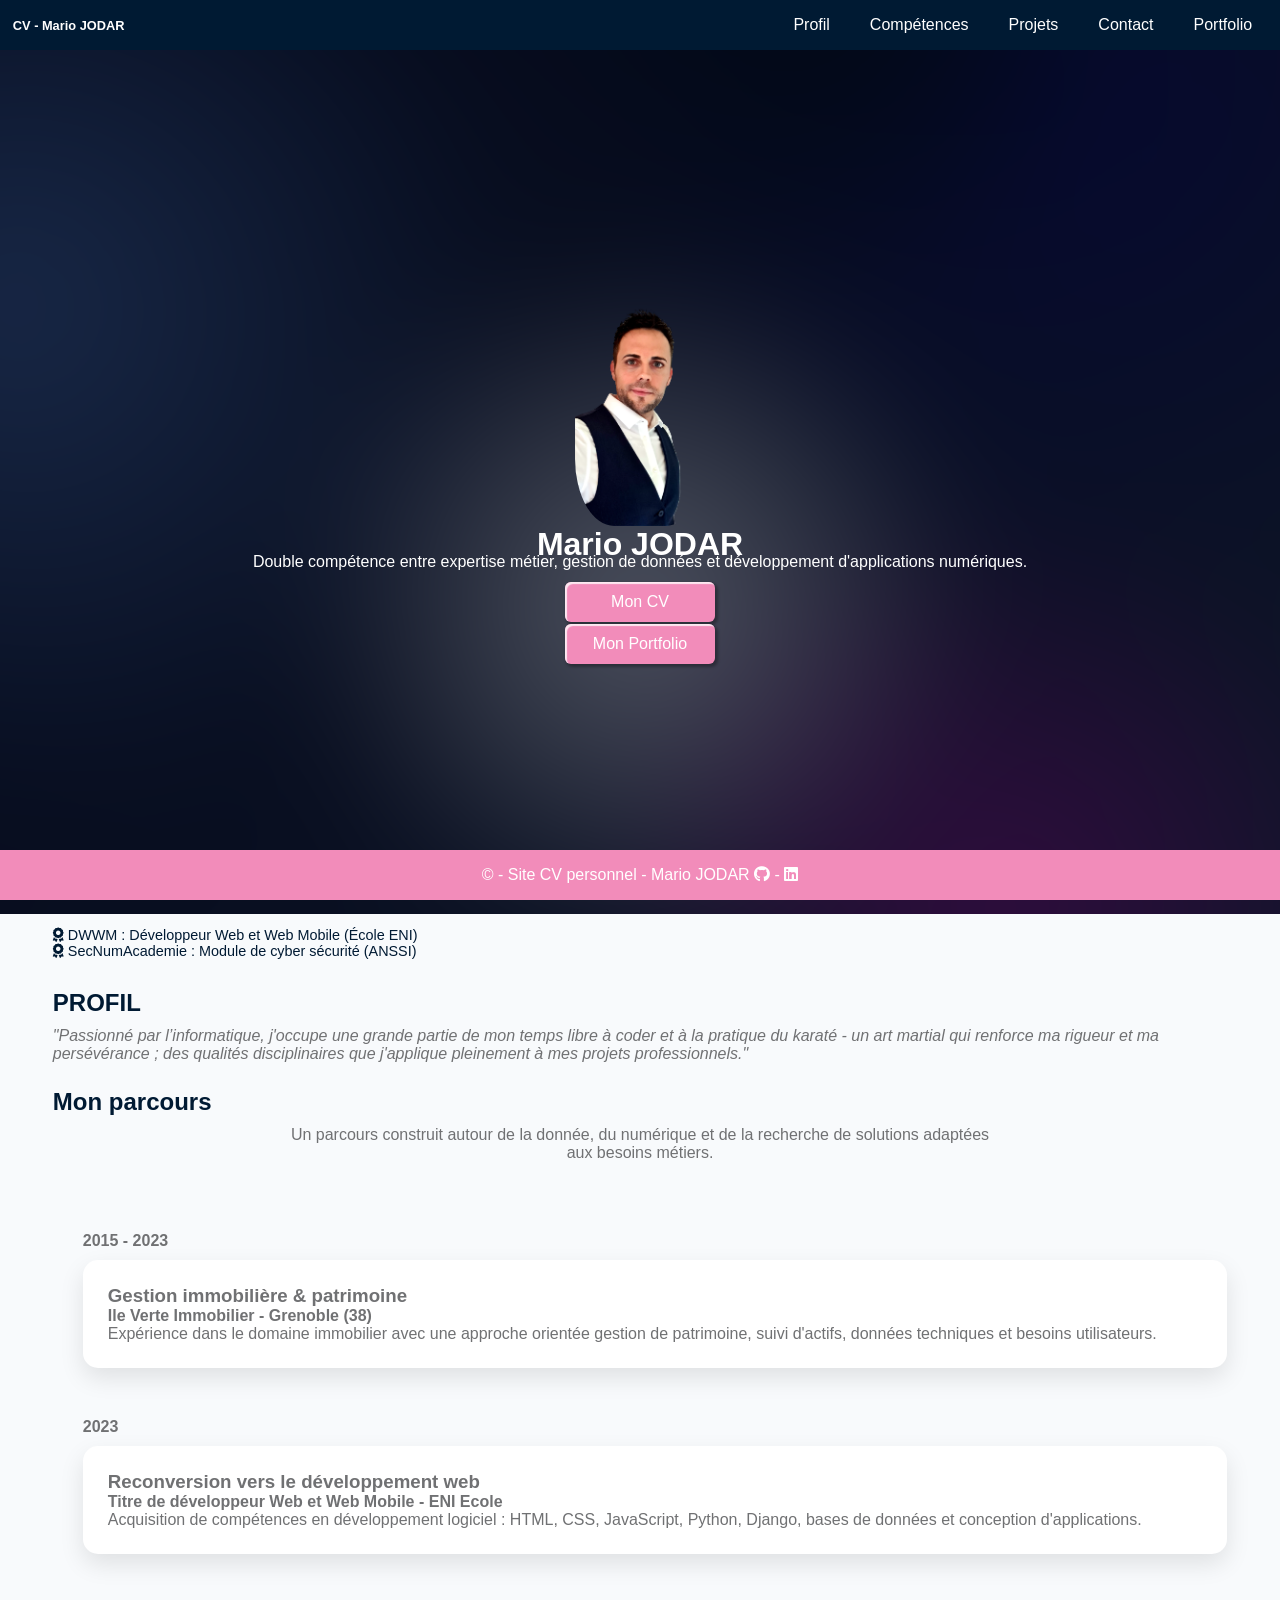
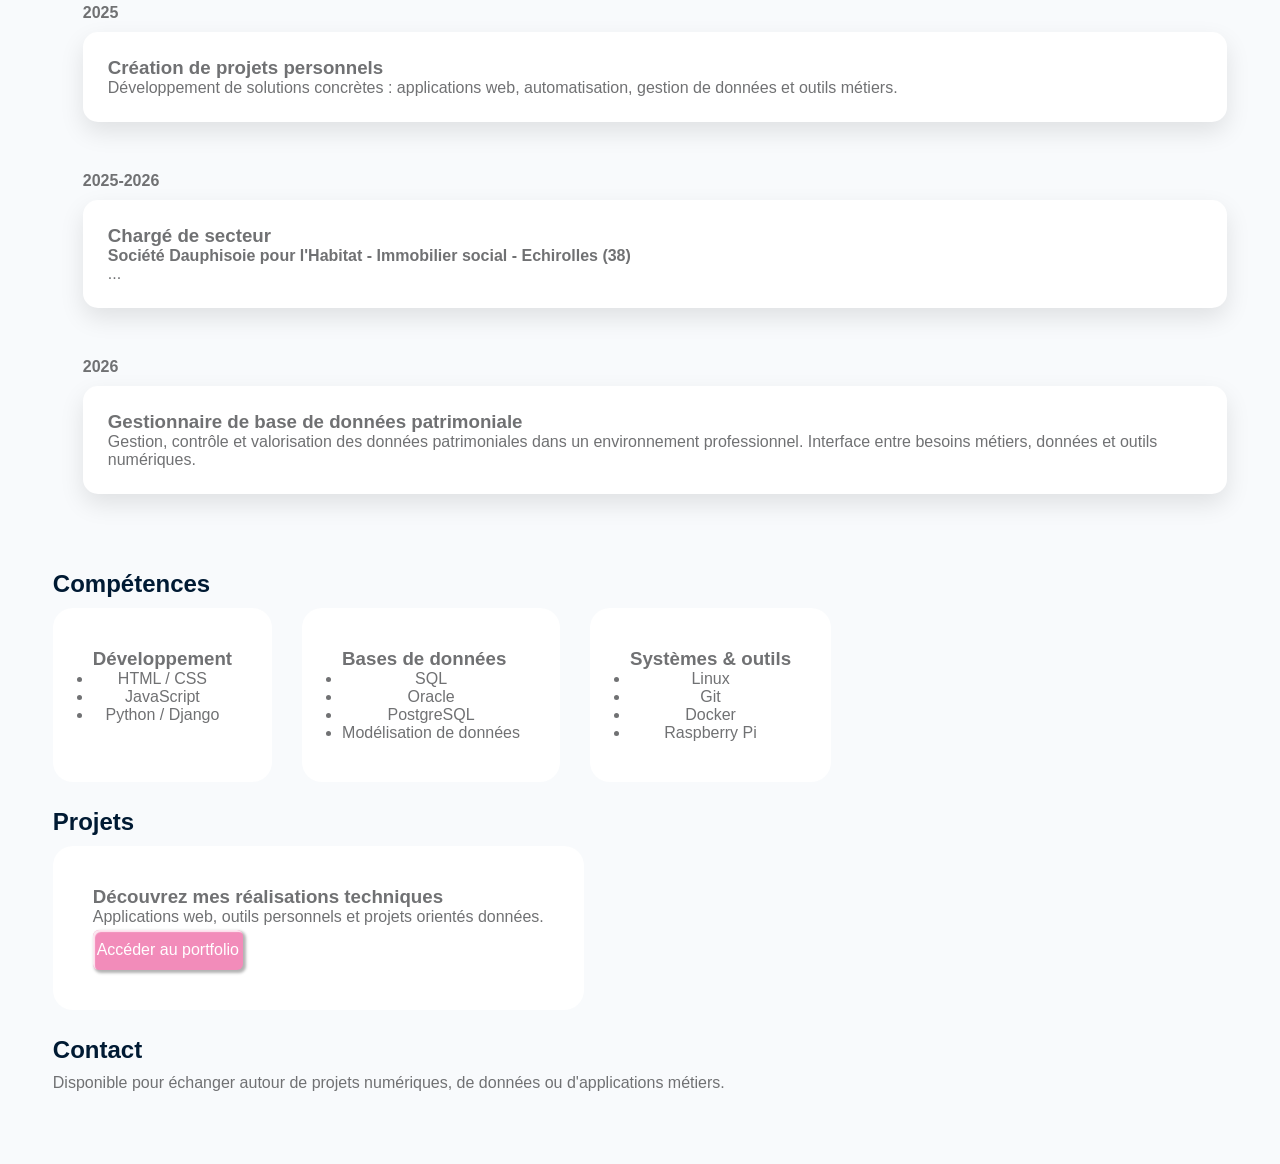
==== commit 079d869c: "Update index.html" ====
--- a/index.html
+++ b/index.html
@@ -23,7 +23,7 @@
 
 			<div class="nav-right">
 				<ul class="nav-links" id="navLinks">
-            <li><a href="#parcours">Parcours</a></li>
+            <li><a href="#profil">Profil</a></li>
             <li><a href="#competences">Compétences</a></li>
             <li><a href="#projets">Projets</a></li>
             <li><a href="#contact">Contact</a></li>
@@ -49,7 +49,7 @@
         </p>
 
         <div class="buttons">
-            <a href="#parcours" class="btn secondary">
+            <a href="#profil" class="btn secondary">
               Mon CV
             </a>
 
@@ -58,7 +58,20 @@
             </a>
         </div>
 </header>
-
+<section id="profil" class="section">
+		<div class="diplomes">
+			<i aria-hidden="true" class="fa-solid fa-award"></i> DWWM : Développeur Web et Web Mobile (École ENI)
+			<br>
+			<i aria-hidden="true" class="fa-solid fa-award"></i> SecNumAcademie : Module de cyber sécurité (ANSSI)
+		</div>
+		<h2>PROFIL</h2>
+
+		<p>"Passionné par l’informatique, j'occupe une grande partie de mon temps libre à coder et à la pratique du
+			karaté - un art martial qui renforce ma rigueur et ma persévérance ; des qualités disciplinaires que
+			j'applique pleinement à mes projets professionnels."
+		</p>
+
+</section>
 
 <section id="parcours" class="section">
 
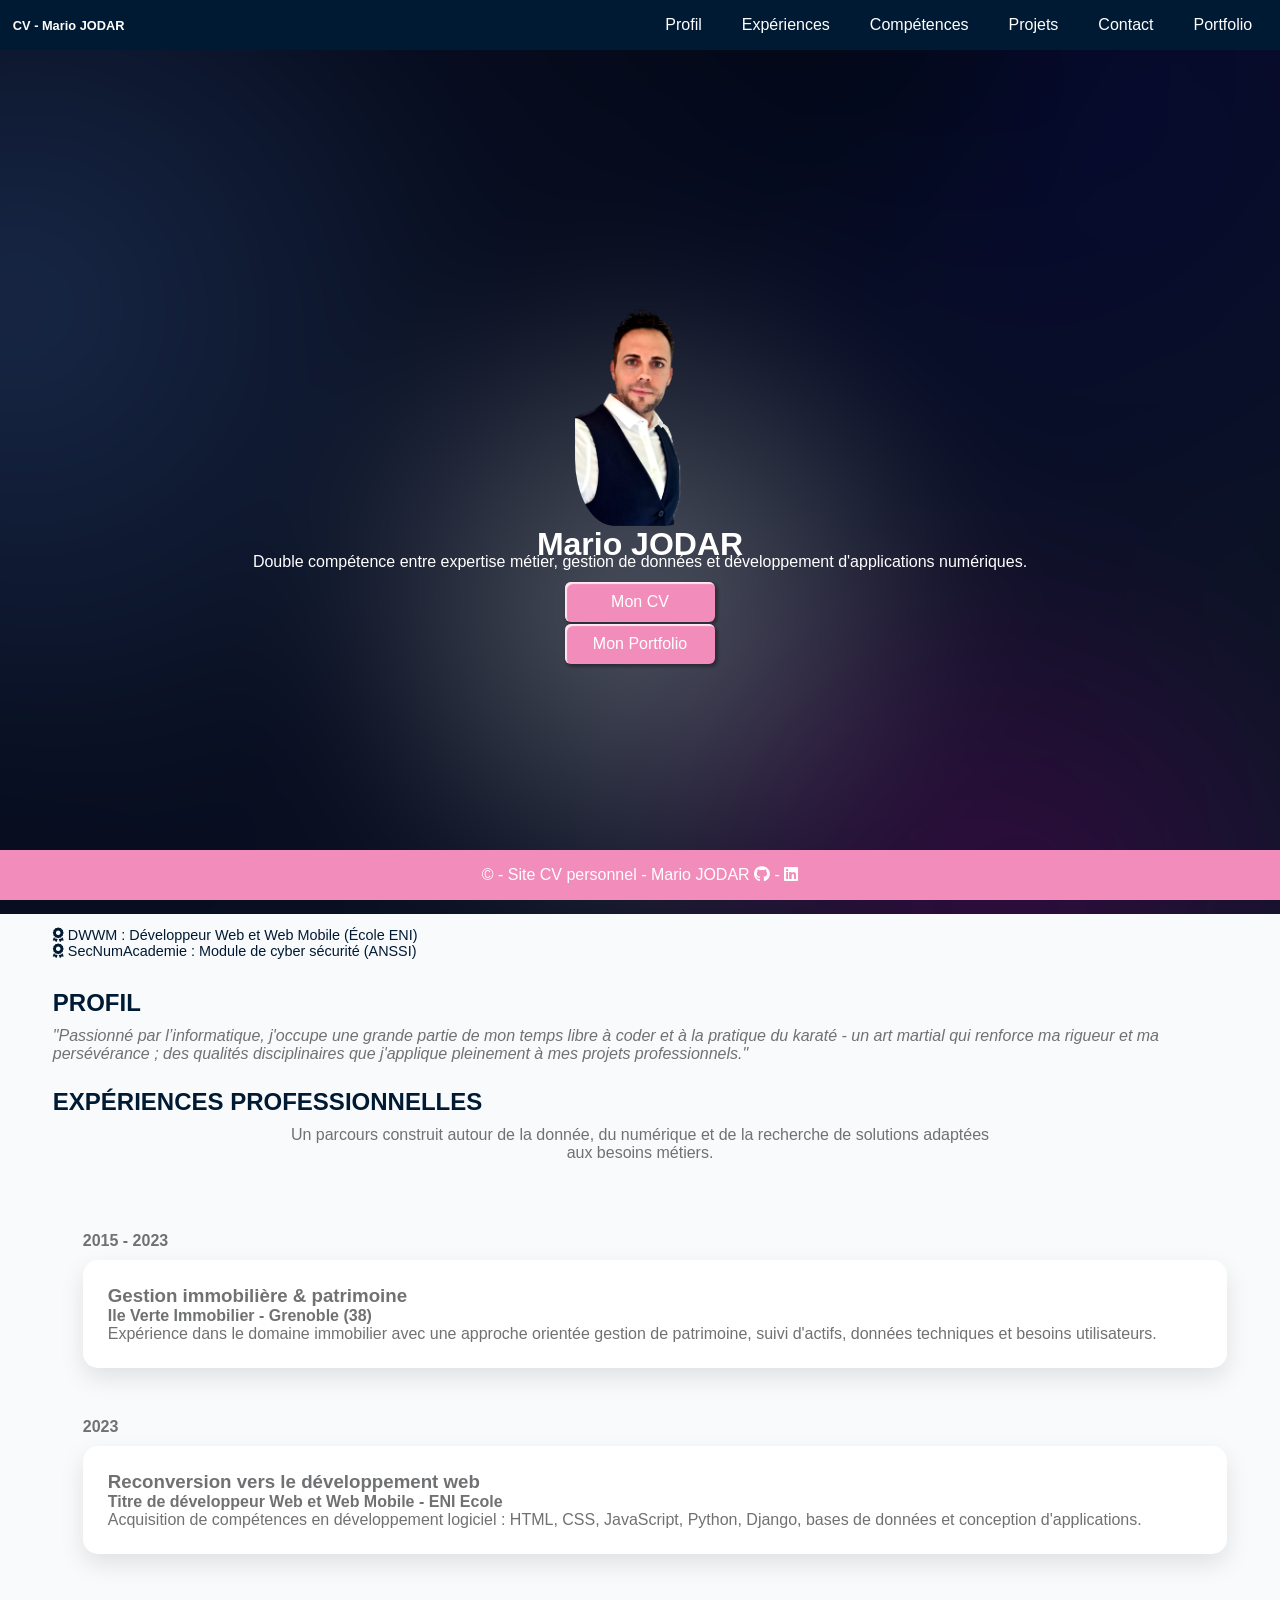
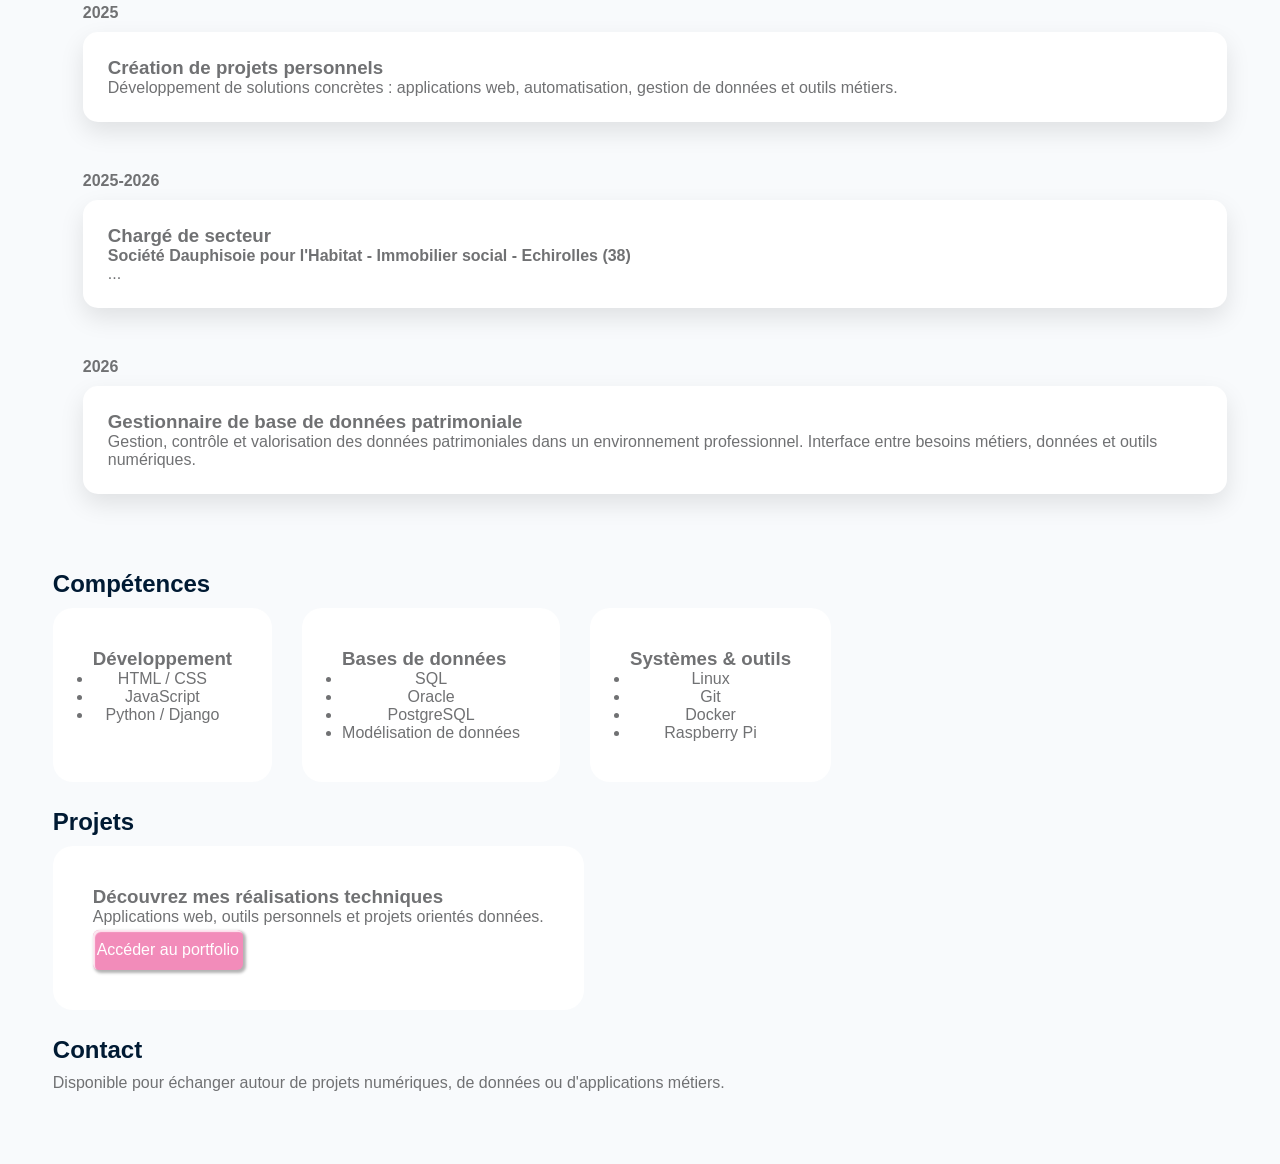
==== commit 9b278fb3: "Update index.html" ====
--- a/index.html
+++ b/index.html
@@ -24,7 +24,7 @@
 			<div class="nav-right">
 				<ul class="nav-links" id="navLinks">
             <li><a href="#profil">Profil</a></li>
-            <li><a href="#competences">Compétences</a></li>
+		    <li><a href="#experiences">Expériences</a></li>            <li><a href="#competences">Compétences</a></li>
             <li><a href="#projets">Projets</a></li>
             <li><a href="#contact">Contact</a></li>
             <li><a href="portfolio.html">Portfolio</a></li>
@@ -73,9 +73,9 @@
 
 </section>
 
-<section id="parcours" class="section">
-
-    <h2>Mon parcours</h2>
+<section id="experiences" class="section">
+
+    <h2>EXPÉRIENCES PROFESSIONNELLES</h2>
 
     <p class="intro">
         Un parcours construit autour de la donnée, du numérique et
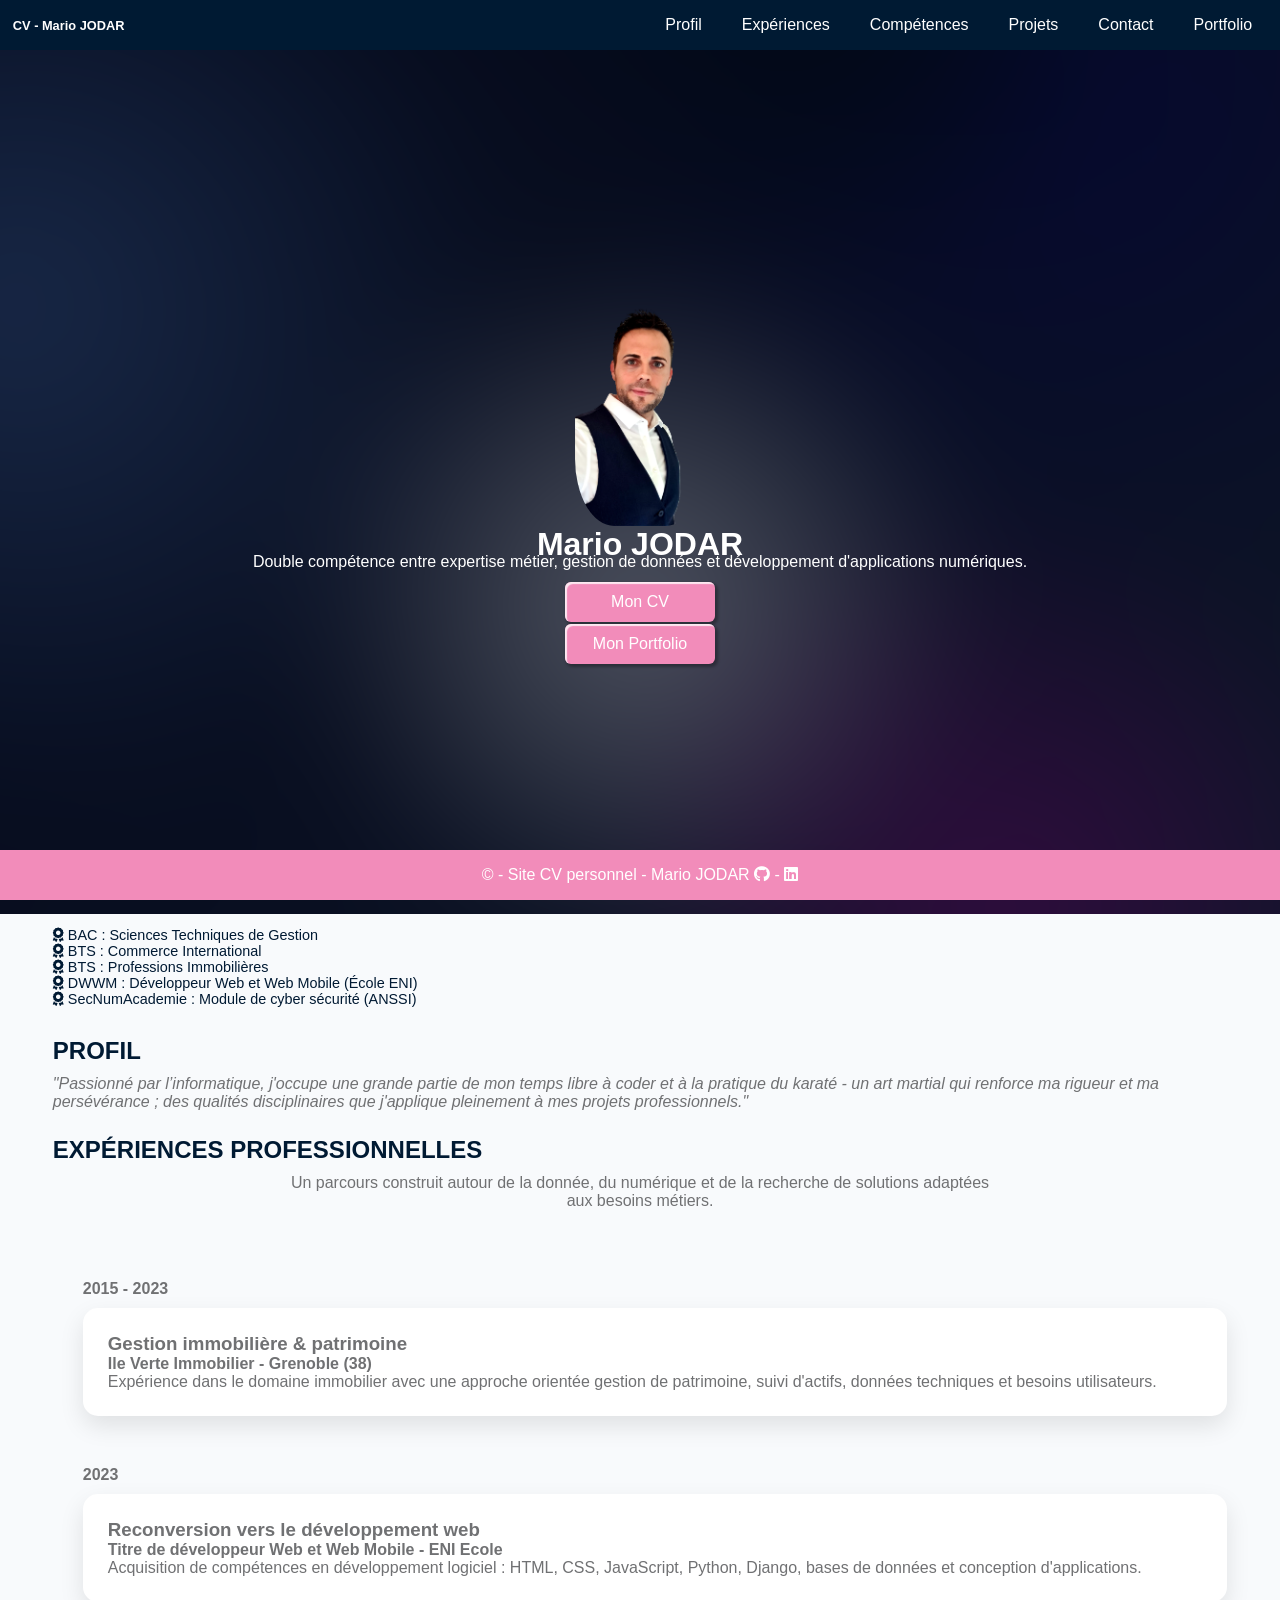
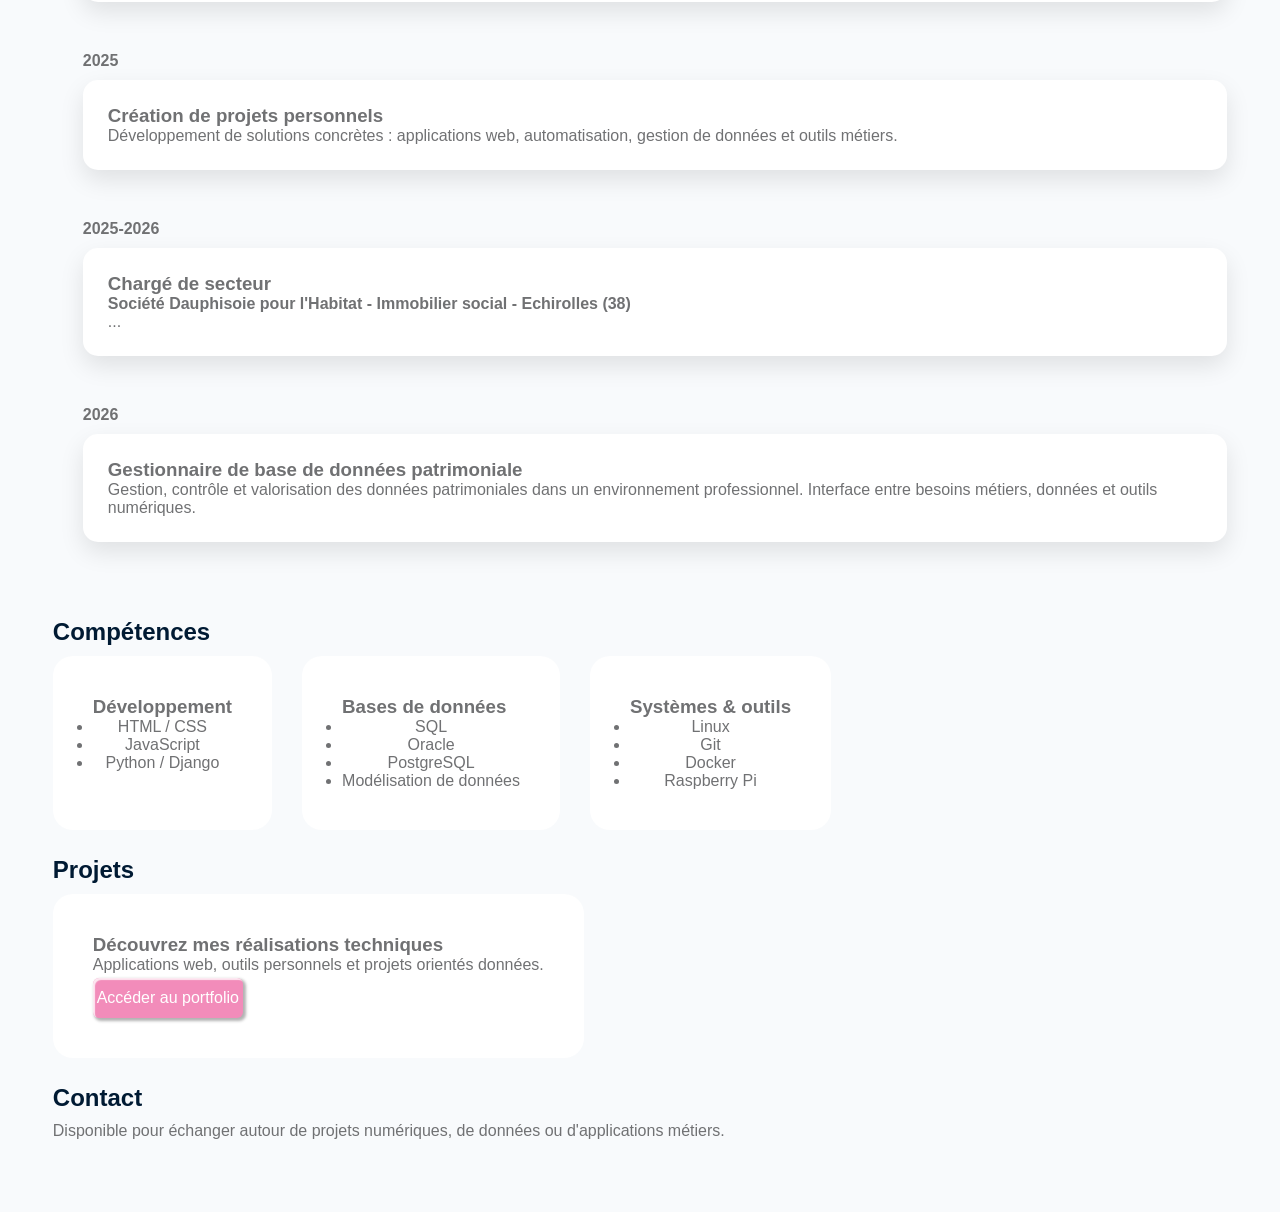
==== commit c746dd44: "Update index.html" ====
--- a/index.html
+++ b/index.html
@@ -60,6 +60,12 @@
 </header>
 <section id="profil" class="section">
 		<div class="diplomes">
+			<i aria-hidden="true" class="fa-solid fa-award"></i> BAC : Sciences Techniques de Gestion
+			<br>
+			<i aria-hidden="true" class="fa-solid fa-award"></i> BTS : Commerce International 
+			<br>			
+			<i aria-hidden="true" class="fa-solid fa-award"></i> BTS : Professions Immobilières 
+			<br>
 			<i aria-hidden="true" class="fa-solid fa-award"></i> DWWM : Développeur Web et Web Mobile (École ENI)
 			<br>
 			<i aria-hidden="true" class="fa-solid fa-award"></i> SecNumAcademie : Module de cyber sécurité (ANSSI)
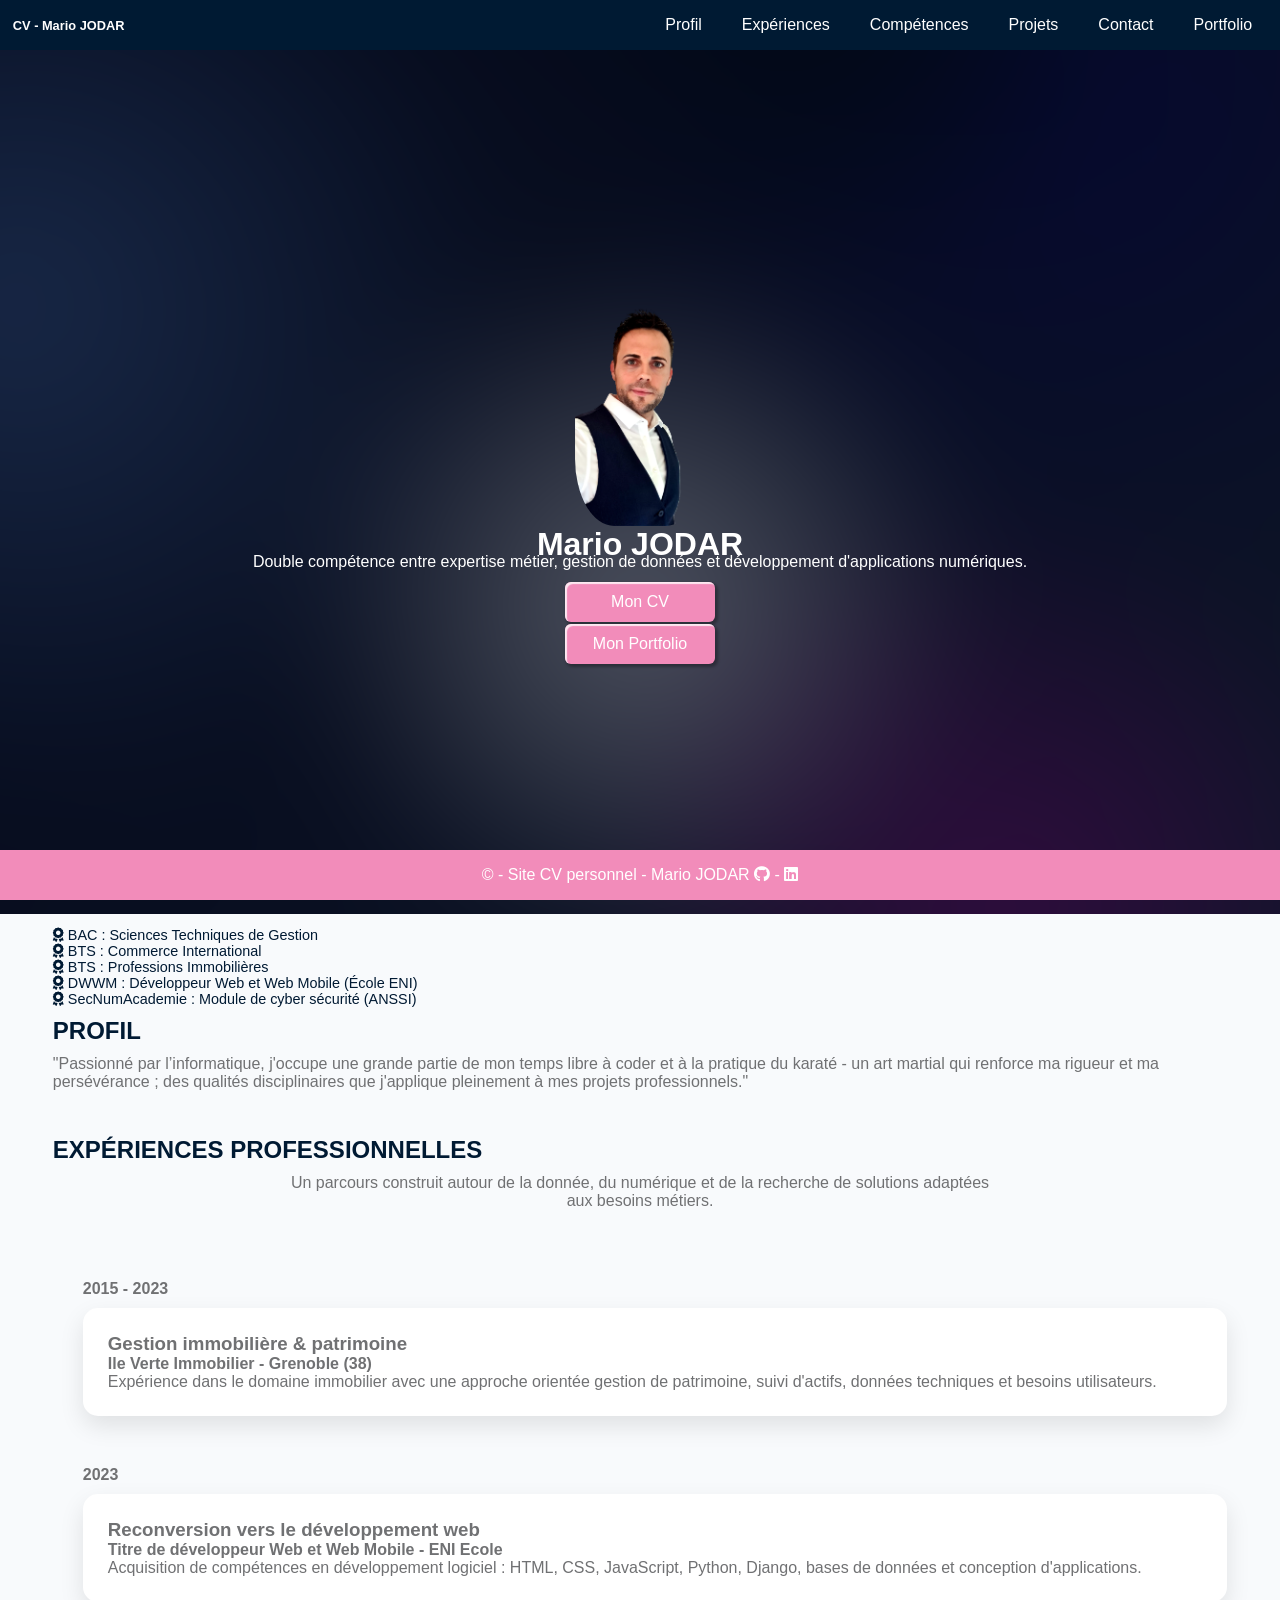
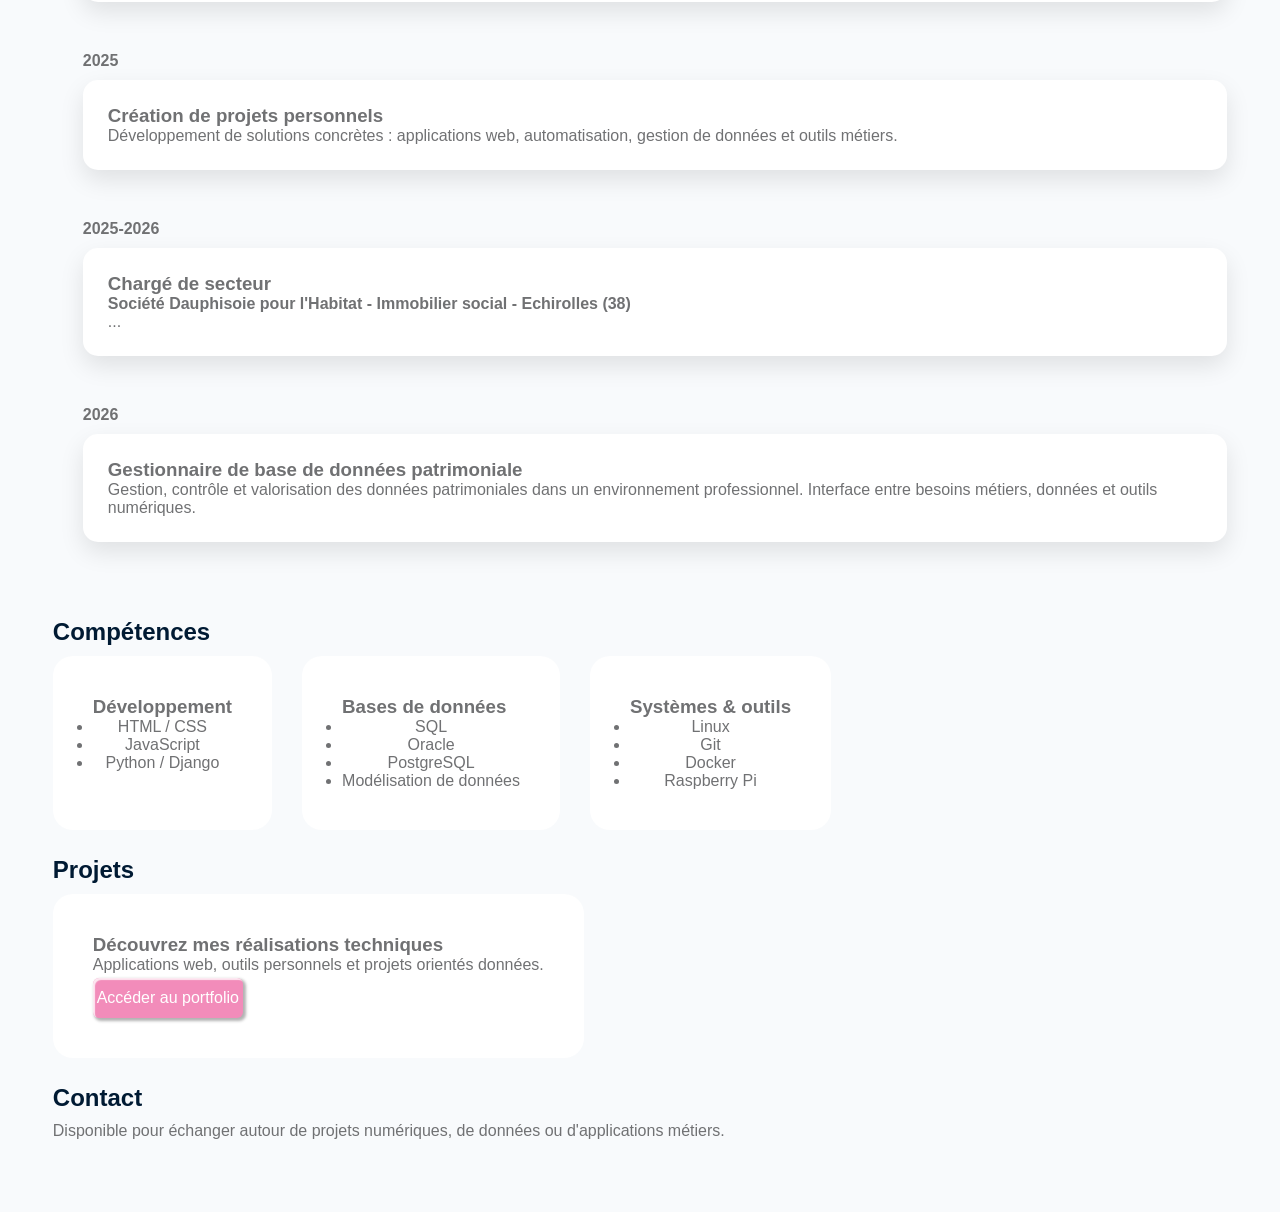
==== commit 5e1ef761: "Update index.html" ====
--- a/index.html
+++ b/index.html
@@ -215,7 +215,7 @@
 Applications web, outils personnels et projets orientés données.
 </p>
 
-<a href="portfolio.html" class="btn primary">
+<a href="portfolio.html" class="btn">
 Accéder au portfolio
 </a>
 
@@ -254,765 +254,3 @@
 
 </body>
 </html>
-
-<!--
-<!DOCTYPE html>
-<html lang="fr">
-
-<head>
-	<meta charset="UTF-8">
-	<meta name="viewport" content="width=device-width, initial-scale=1.0">
-	<meta name="description" content="Portfolio de Mario JODAR, développeur web et web mobile">
-	<meta name="robots" content="index, follow">
-	<link rel="canonical" href="https://devmj00.github.io">
-	<link rel="icon" type="image/png" href="assets/favicon.png">
-	<link rel="manifest" href="/manifest.json">
-
-	<title>Mario JODAR | Développeur Web</title>
-
-
-	<meta property="og:type" content="website">
-	<meta property="og:url" content="https://devmj00.github.io">
-	<meta property="og:title" content="Mario JODAR - Développeur Web et Web Mobile">
-	<meta property="og:description"
-		content="💼 Portfolio de Mario JODAR, développeur web et concepteur d'applications. 🚀 Découvrez mes projets sur mon site internet ">
-	<meta property="og:image" content="https://devmj00.github.io/assets/preview.jpg">
-	<meta property="og:site_name" content="Portfolio Mario JODAR">
-	<meta property="og:locale" content="fr_FR">
-
-
-	<meta name="twitter:card" content="summary_large_image">
-	<meta name="twitter:url" content="https://devmj00.github.io">
-	<meta name="twitter:title" content="Mario JODAR - Développeur Web">
-	<meta name="twitter:description" content="Portfolio de Mario JODAR, développeur web et concepteur d'applications">
-	<meta name="twitter:image" content="https://devmj00.github.io/assets/preview.jpg">
-
-
-	<link rel="preconnect" href="https://fonts.googleapis.com">
-	<link rel="preconnect" href="https://fonts.gstatic.com" crossorigin>
-	<link
-		href="https://fonts.googleapis.com/css2?family=Inter:wght@400;600;700&family=Space+Grotesk:wght@500;700&display=swap"
-		rel="stylesheet">
-
-
-	<link rel="stylesheet" href="https://cdnjs.cloudflare.com/ajax/libs/font-awesome/6.5.1/css/all.min.css">
-
-
-	<link rel="stylesheet" href="style.css">
-</head>
-
-
-
-
-<body>
-	<nav>
-		<div class="nav-container">
-			<div class="nav-left">
-				<div>Portfolio - Mario JODAR</div>
-			</div>
-
-			<div class="nav-right">
-				<ul class="nav-links" id="navLinks">
-					<li><a href="#profil">Profil</a></li>
-					<li><a href="#approche">Positionnement</a></li>
-					<li><a href="#stack">Compétences</a></li>
-					<li><a href="#projects">Projets</a></li>
-					<li><a href="#contact">Contact</a></li>
-				</ul>
-			</div>
-			<button class="burger" id="burger" aria-label="Menu" aria-expanded="false" aria-controls="navLinks">
-				<span></span>
-				<span></span>
-				<span></span>
-			</button>
-		</div>
-	</nav>
-
-	<header class="hero">
-
-		<img src="assets/picture.png" alt="Portrait du développeur" class="photo-profil" id="photo-profil">
-		<h1>Développeur Web</h1>
-
-
-		<div class="hero-slogan">
-			<span></span>
-			<p>une solution adaptée à chaque besoin</p>
-
-
-
-		</div>
-
-
-		<a href="#projects" class="btn">Voir mes projets</a>
-
-		
-	</header>
-
-	<button id="topButton" aria-label="retour en haut de la page" title="Retour en haut">
-		<i aria-hidden="true" class="fa-solid fa-angles-up"></i>
-	</button>
-
-	<section id="profil" class="section">
-		<div class="diplomes">
-			<i aria-hidden="true" class="fa-solid fa-award"></i> DWWM : Développeur Web et Web Mobile (École ENI)
-			<br>
-			<i aria-hidden="true" class="fa-solid fa-award"></i> SecNumAcademie : Module de cyber sécurité (ANSSI)
-		</div>
-		<h2>PROFIL</h2>
-
-		<p>"Passionné par l’informatique, j'occupe une grande partie de mon temps libre à coder et à la pratique du
-			karaté - un art martial qui renforce ma rigueur et ma persévérance ; des qualités disciplinaires que
-			j'applique pleinement à mes projets professionnels."
-		</p>
-
-	</section>
-
-
-	<section id="approche" class="section">
-		<h2>POSITIONNEMENT</h2>
-		Développeur en reconversion, autodidacte, avec une forte appétence pour la conception de solutions
-		complètes et cohérentes. J'aborde un projet dans sa globalité : architecture, logique métier et expérience
-		utilisateur.
-
-		<details class="stack-card">
-			<summary>Approche technique</summary>
-			<p>Compréhension des interactions entre les différentes couches d’une application (front-end, back-end,
-				scripts,
-				automatisation) et recherche constante d'un maintient de cohérence d’ensemble.
-			</p>
-		</details>
-
-
-
-		<details class="stack-card">
-			<summary>Rigueur, qualité et optimisation</summary>
-			<p>J'accorde une attention particulière à la structure du code, à sa lisibilité et à sa maintenabilité. Je
-				privilégie les
-				solutions fiables et évolutives plutôt que les correctifs rapides. J'aime identifier les tâches
-				répétitives ou chronophages pour les transformer en processus automatisés,
-				sécurisés et reproductibles.</p>
-		</details>
-
-		<details class="stack-card">
-			<summary>Ma manière de travailler</summary>
-			<h3>Organisation et méthode :</h3>
-
-			<p>J'aime travailler avec des objectifs clairs, des étapes définies et un cadre structuré. J'avance avec
-				constance et je privilégie la continuité à l’improvisation.</p>
-
-			<h3>Persévérance</h3>
-			<p>Face à un problème technique, j'analyse, teste, ajuste et ne me décourage pas facilement.</p>
-
-			<h3>Travail collaboratif</h3>
-			<p>Je valorise la communication claire et le respect des engagements. Je recherche des environnements où la
-				qualité du collectif prime sur la compétition individuelle.</p>
-		</details>
-	</section>
-
-
-	<section id="stack" class="section">
-		<h2>STACK-TECHNIQUE</h2>
-		<div class="stack-card">
-			<h3>Front-end</h3>
-			<p>HTML5, CSS3, Javascript</p>
-		</div>
-
-
-		<div class="stack-card">
-			<h3>Back-end</h3>
-			<p>Java, PHP, Python</p>
-		</div>
-
-		<div class="stack-card">
-			<h3>Frameworks</h3>
-			<p>Symfony, Django, Bootstrap</p>
-		</div>
-
-		<div class="stack-card">
-			<h3>Base de Données</h3>
-			<p>SQL, MySQL, PostgreSQL, DBeaver</p>
-		</div>
-
-		<div class="stack-card">
-			<h3>Automatisation</h3>
-			<p>PowerShell</p>
-		</div>
-
-		<div class="stack-card">
-			<h3>OS, IDE & outils</h3>
-			<p>Windows, Linux</p>
-			<p>Eclipse, PyCharm, PHPStorm, VSCode</p>
-			<p>Pencil, UMLet, Oracle Data Modeler, GitHub, Wordpress</p>
-		</div>
-	</section>
-
-
-	<section id="projects" class="section">
-		<h2>PROJETS</h2>
-
-		<!--
-		============================================
-		Projet : SPOTNIX
-		============================================
-		
-
-		<div class="card" id="spotnix">
-
-			<div class="card-inner">
-
-				<div class="card-front">
-
-					<h3>SPOTNIX</h3>
-
-					<h4>Serveur multimédia personnel</h4>
-					<div class="statut"> Statut : En cours de réalisation ⌛ </div>
-
-					<div class="badges">
-						<span class="badge" style="--badge-color:#C51A4A;">
-							<i aria-hidden="true" class="fa-brands fa-raspberry-pi"></i> Raspberry Pi 5
-						</span>
-
-						<span class="badge" style="--badge-color:#3776AB;">
-							<i aria-hidden="true" class="fa-brands fa-python"></i> Python
-						</span>
-
-						<span class="badge" style="--badge-color:#092E20;">
-							<img src="assets/django.svg" alt="Django"> Django
-						</span>
-
-						<span class="badge" style="--badge-color:#1572B6;">
-							<i aria-hidden="true" class="fa-brands fa-css3-alt"></i> CSS
-						</span>
-
-						<span class="badge" style="--badge-color:#F7DF1E;">
-							<i aria-hidden="true" class="fa-brands fa-js"></i> JavaScript
-						</span>
-					</div>
-					<img src="assets/spotnix.png" alt="Interface de gestion multimédia Spotnix avec liste de films"
-						class="project-img" loading="lazy">
-
-					<p>🔐 Authentification utilisateur (via Django)</p>
-					<p>🖼️ Récupération automatique des jaquettes et métadonnées (TMDb)</p>
-					<p>🎬 Streaming multimédia local avec bibliothèque dynamique</p>
-					<p>🌐 Interface web accessible via le réseau local</p>
-					<p>⚙️ Backend Django / PostgreSQL</p>
-					<p>📦 Frontend HTML/CSS/JS, responsive</p>
-					<div class="btn flip-btn">
-						<i aria-hidden="true" class="fa-solid fa-circle-info"></i>&nbsp; En savoir plus...
-					</div>
-
-				</div>
-
-
-				<div class="card-back display_column">
-
-					<p><strong>Contexte :</strong> Développement d’un serveur multimédia personnel permettant de
-						centraliser et diffuser des contenus audio et vidéo depuis un serveur local.</p>
-
-					<br>
-
-					<p><strong>Réalisation :</strong> Conception d’une application web avec Django intégrant un système
-						d’authentification, une interface de navigation par catégories (musique / vidéo) et un affichage
-						dynamique des contenus. L’interface est pensée pour offrir une expérience proche des plateformes
-						de streaming.</p>
-
-					<br>
-
-					<p><strong>Résultat :</strong> Mise en place d’une plateforme autonome accessible via navigateur,
-						permettant de parcourir et lire les médias hébergés sur le serveur. L’architecture a été conçue
-						pour rester modulaire et évolutive.</p>
-
-					<div class="display_row">
-
-						<div class="btn_back">
-							Retour
-						</div>
-
-						<a href="code/spotnix.html" class="btn_code">
-							<i aria-hidden="true" class="fa-solid fa-code"></i>&nbsp; Voir le code
-						</a>
-
-					</div>
-
-				</div>
-
-			</div>
-
-		</div>
-
-		<!--
-	============================================
-	Projet : KEY FINDER
-	============================================
-	-->
-		<!--
-
-		<div class="card">
-			<h3>KEY FINDER</h3>
-			<h4>Gestionnaire de clefs pour professionnels de l'immobilier</h4>
-			<div class="badges">
-				<span class="badge" style="--badge-color:#E34F26;">
-					<i class="fa-brands fa-html5"></i> HTML</span>
-
-				<span class="badge" style="--badge-color:#1572B6;">
-					<i class="fa-brands fa-css3-alt"></i> CSS</span>
-
-				<span class="badge" style="--badge-color:#F7DF1E; color: var(--primary)">
-					<i class="fa-brands fa-square-js"></i> JavaScript</span>
-
-				<span class="badge" style="--badge-color:#3776AB;">
-					<i class="fa-brands fa-python"></i> Python</span>
-
-
-				<span class="badge" style="--badge-color:#092E20;">
-					<img src="_____" alt=""> Django</span>
-
-				<span class="badge" style="--badge-color:#336791;">
-					<i class="fa-solid fa-database"></i> PostgreSQL</span>
-			</div>
-			<p><strong>Contexte : </strong>Faciliter la gestion des clefs pour les métiers de l'immobilier.</p>
-			<br>
-			<p><strong>Réalisation : </strong>Création d'une application web de gestion de traçabilité des clefs. Mise
-				en place de l’authentification et gestion des droits utilisateurs.
-				Suivi du développement collaboratif via GitHub.</p>
-			<br>
-			<p><strong>Résultat : </strong> Plateforme permettant de localiser facilement des trousseaux de clefs, et de
-				gérer les rappels de restitution.</p>
-
-		</div>
-	-->
-
-
-		<!--
-		============================================
-		Projet : RENAME-ME
-		============================================
-	
-		<div class="card" id="rename-me">
-			<div class="card-inner">
-				<div class="card-front">
-					<h3> RENAME-ME </h3>
-					<h4> Programme de modification automatique de noms de fichiers</h4>
-					<div class="statut"> Statut : Terminé ✅ </div>
-
-					<div class="badges">
-						<span class="badge" style="--badge-color:#0078D6;">
-							<i aria-hidden="true" class="fa-brands fa-windows"></i> Windows
-						</span>
-
-						<span class="badge" style="--badge-color:#5391FE;">
-							<i aria-hidden="true" class="fa-solid fa-terminal"></i> Powershell
-						</span>
-
-					</div>
-					<img src="assets/rename-me.png" class="project-img" alt="capture d'écran de l'application "
-						loading="lazy">
-
-
-					<p>📁 Automatisation du renommage de courriels exportés (.msg Outlook) </p>
-					<p>🧠 Conventions de nommage standardisées (date + préfixes métier) </p>
-					<p>⚡ Détection automatique des fichiers dans le répertoire courant </p>
-					<p>🖥️ Interface graphique Windows Forms (.NET) pour utilisation sans CLI </p>
-					<p>🔐 Gestion des erreurs</p>
-					<p>⚙️ Script PowerShell orienté automatisation système </p>
-					<p>🌐 Interface accessible via un .exe</p>
-
-					<div class="btn flip-btn">
-						<i aria-hidden="true" class="fa-solid fa-circle-info"></i>&nbsp;
-						En savoir plus...
-					</div>
-				</div>
-
-				<div class="card-back display_column">
-					<p><strong>Contexte : </strong>
-						Conception et développement d’un outil d’automatisation destiné à faciliter le classement de
-						courriels
-						exportés depuis Microsoft Outlook. L’objectif est de simplifier le renommage de fichiers au
-						format <code>*.msg</code>
-						en appliquant automatiquement une convention de nommage claire incluant la date et un préfixe
-						correspondant au type de document.</p>
-					<br>
-					<p><strong>Réalisation : </strong>
-						Développement d’un script PowerShell intégrant une interface graphique basée sur Windows Forms
-						afin de
-						rendre l’outil accessible sans interaction avec la ligne de commande. Implémentation d’un
-						système détectant
-						automatiquement les fichiers au format <code>.msg</code> présents dans le dossier courant,
-						associé à une liste déroulante
-						de catégories prédéfinies permettant de générer un nom de fichier standardisé au format
-						<code>YYYYMMDD_Prefixe.msg</code>.
-						Mise en place d’un retour visuel indiquant le succès ou l’échec de l’opération et
-						rafraîchissement dynamique de la liste des fichiers après chaque
-						renommage.
-					</p>
-					<br>
-					<p><strong>Résultat : </strong>
-						Déploiement d’un outil simple et efficace permettant d’automatiser une tâche répétitive.
-						L’application réduit les manipulations manuelles, risques d'erreurs, et améliore la cohérence du
-						classement des courriels.</p>
-
-					<div class="display_row">
-						<div class="btn_back">
-							Retour
-						</div>
-						<a href="code/rename-me.html" class="btn_code"><i aria-hidden="true"
-								class="fa-solid fa-code"></i>&nbsp; Voir le code </a>
-					</div>
-				</div>
-			</div>
-		</div>
-
-		<!--
-		============================================
-		Projet : CALL ASSIGN
-		============================================
-	
-		<div class="card" id="call-assign">
-			<div class="card-inner">
-				<div class="card-front">
-					<h3>CALL ASSIGN</h3>
-					<h4>Application d'administration de transferts d'appels téléphoniques (gestion d'astreintes 24/7)
-						pour un cabinet médical.</h4>
-					<div class="statut"> Statut : Terminé ✅ </div>
-
-					<div class="badges">
-						<span class="badge" style="--badge-color:#FCC624;">
-							<i aria-hidden="true" class="fa-brands fa-linux"></i> Linux
-						</span>
-
-						<span class="badge" style="--badge-color:#E34F26;">
-							<i aria-hidden="true" class="fa-brands fa-html5"></i> HTML
-						</span>
-
-						<span class="badge" style="--badge-color:#1572B6;">
-							<i aria-hidden="true" class="fa-brands fa-css3-alt"></i> CSS
-						</span>
-
-						<span class="badge" style="--badge-color:#3776AB;">
-							<i aria-hidden="true" class="fa-brands fa-python"></i> Python
-						</span>
-
-						<span class="badge" style="--badge-color:#092E20;">
-							<img src="assets/django.svg" alt=""> Django
-						</span>
-
-						<span class="badge" style="--badge-color:#336791;">
-							<i aria-hidden="true" class="fa-solid fa-database"></i> PostgreSQL
-						</span>
-
-						<span class="badge" style="--badge-color:#4d4d4d;">
-							 Asterisk
-						</span>
-					</div>
-
-					<img src="assets/call-assign.png" class="project-img" alt="Capture d'écran du projet"
-						loading="lazy">
-
-
-
-
-
-
-					<p>🔐 Gestion sécurisée des accès administrateurs et permissions utilisateurs</p>
-					<p>📞 Routage dynamique des transferts d’appels vers Asterisk</p>
-					<p>🕒 Planification d’astreintes avec gestion des conflits horaires</p>
-					<p>⚡ Synchronisation temps réel avec le PBX téléphonique </p>
-					<p>⚙️ Backend Django / PostgreSQL</p>
-					<p>📦 Frontend HTML/CSS/JS, responsive</p>
-
-
-
-					<div class="btn flip-btn">
-
-
-
-
-
-						<i aria-hidden="true" class="fa-solid fa-circle-info"></i>&nbsp; En savoir plus...
-
-					</div>
-				</div>
-
-				<div class="card-back display_column">
-					<p><strong>Contexte :</strong> Remplacement d'un système de gestion SQL manuel par une interface web
-						sécurisée pour garantir la continuité des appels d'urgence vers Asterisk.</p>
-					<br>
-					<p>
-						<strong>Réalisation : </strong>Mise en place d’une interface responsive et ergonomique
-						permettant de configurer dynamiquement les lignes d’astreinte téléphonique selon les plages
-						horaires et les
-						secteurs d’activité.
-						Implémentation d’un système de gestion des priorités d’appels pour optimiser le routage des
-						communications. Développement Django/PostgreSQL avec gestion de conflits horaires,
-						validation de numéros internationaux et synchronisation temps réel avec le PBX.
-					</p>
-					<br>
-					<p><strong>Résultat : </strong>Déploiement d’une solution fonctionnelle et scalable, assurant une
-						prise en charge efficace des demandes des utilisateurs. Réduction de 90% du temps de gestion des
-						plannings et élimination des erreurs de routage d'appels critiques.
-						<br>
-					</p>
-
-					<div class="display_row">
-						<div class="btn_back">
-							Retour
-						</div>
-						<a href="code/call-assign.html" class="btn_code">
-							<i aria-hidden="true" class="fa-solid fa-code"></i>&nbsp; Voir le code
-						</a>
-					</div>
-				</div>
-			</div>
-		</div>
-
-
-
-
-		<!--
-		============================================
-		Projet : WORKCLOCK
-		============================================
-		
-		<div class="card" id="work-clock">
-			<div class="card-inner">
-				<div class="card-front">
-					<h3> WORK-CLOCK </h3>
-					<h4> Gestionnaire de temps de travail</h4>
-					<div class="statut"> Statut : Terminé ✅ </div>
-
-					<div class="badges">
-						<span class="badge" style="--badge-color:#0078D6;">
-							<i aria-hidden="true" class="fa-brands fa-windows"></i> Windows
-						</span>
-						<span class="badge" style="--badge-color:#5391FE;">
-							<i aria-hidden="true" class="fa-solid fa-terminal"></i> Powershell</span>
-					</div>
-					<img src="assets/work-clock.png" class="project-img" alt="capture d'écran de l'application"
-						loading="lazy">
-
-					<p>⏱️ Suivi et calcul du temps de travail quotidien basé sur les horaires saisis </p>
-					<p>🧮 Moteur de calcul du temps travaillé et estimation de fin de journée selon quota </p>
-					<p>🕒 Gestion des plages horaires (début, pauses repas, fin) </p>
-					<p>🖥️ Interface graphique Windows Forms (.NET) pour utilisation sans CLI </p>
-					<p>🔐 Gestion des erreurs de saisies utilisateur</p>
-					<p>⚙️ Application locale développée en PowerShell</p>
-					<p>📦 Exécutable Windows léger et autonome</p>
-
-					<div class="btn flip-btn">
-						<i aria-hidden="true" class="fa-solid fa-circle-info"></i>&nbsp;
-						En savoir plus...
-					</div>
-				</div>
-
-				<div class="card-back display_column">
-					<p><strong>Contexte : </strong>
-						Conception et développement d’une application locale permettant de calculer et suivre le temps
-						de travail
-						quotidien. L’objectif est de
-						proposer un outil simple permettant à l’utilisateur de saisir son quota journalier ainsi que ses
-						horaires de travail afin d’obtenir rapidement
-						le total d’heures effectuées ou l’heure de fin estimée de sa journée.</p>
-					<br>
-					<p><strong>Réalisation : </strong>
-						Développement de l’application en PowerShell avec une interface graphique basée sur le framework
-						.NET
-						afin d’éviter l’utilisation d’une console.
-						Implémentation d’un système de saisie des horaires (début, pauses, fin de journée) et d’un
-						moteur de
-						calcul permettant soit de déterminer le temps
-						de travail total, soit d’estimer l’heure de fin nécessaire pour atteindre le quota journalier.
-						Compilation du script en exécutable Windows afin de simplifier le
-						lancement et l’utilisation de l’application.</p>
-					<br>
-					<p><strong>Résultat : </strong>
-						Mise à disposition d’une application légère et autonome, dotée d’une interface simple et épurée,
-						permettant aux utilisateurs de calculer rapidement leur temps de
-						travail quotidien sans dépendre d’un environnement de développement ou d’une console PowerShell.
-					</p>
-					<div class="display_row">
-						<div class="btn_back">
-							Retour
-						</div>
-						<a href="code/work-clock.html" class="btn_code"><i aria-hidden="true"
-								class="fa-solid fa-code"></i>&nbsp; Voir le code </a>
-					</div>
-				</div>
-			</div>
-		</div>
-
-
-		<!--
-		============================================
-		Projet : MY BOILERPLATE
-		============================================
-	
-		<div class="card" id="my-boilerplate">
-			<div class="card-inner">
-				<div class="card-front">
-					<h3> MY BOILERPLATE </h3>
-					<h4> Site responsive basique prêt à l'emploi</h4>
-					<div class="statut"> Statut : Terminé ✅ </div>
-
-					<div class="badges">
-						<span class="badge" style="--badge-color:#E34F26;">
-							<i aria-hidden="true" class="fa-brands fa-html5"></i> HTML
-						</span>
-
-						<span class="badge" style="--badge-color:#1572B6;">
-							<i aria-hidden="true" class="fa-brands fa-css3-alt"></i> CSS
-						</span>
-
-						<span class="badge" style="--badge-color:#3776AB;">
-							<i aria-hidden="true" class="fa-brands fa-python"></i> Python
-						</span>
-
-						<span class="badge" style="--badge-color:#092E20;">
-							<img src="assets/django.svg" alt=""> Django
-						</span>
-					</div>
-					<img src="assets/boilerplate.png" class="project-img" alt="Capture d'écran du site" loading="lazy">
-
-					
-					<p>🔐 Système d’authentification utilisateur prêt à l’emploi </p>
-					<p>🧱 Architecture modulaire basée sur des templates réutilisables </p>
-					<p>🧭 Interface standardisée avec navbar, footer et layouts dynamiques </p>
-					<p>⚡ Démarrage rapide de projets web sans reconfiguration de base </p>
-					<p>⚙️ Backend Python / Django structuré et extensible </p>
-					<p>📦 Boilerplate web responsive orienté productivité et scalabilité</p>
-
-					<div class="btn flip-btn">
-						<i aria-hidden="true" class="fa-solid fa-circle-info"></i>&nbsp;
-						En savoir plus...
-					</div>
-				</div>
-
-				<div class="card-back display_column">
-					<p><strong>Contexte : </strong>
-						Conception et développement d'un site responsive design. </p>
-					<br>
-					<p><strong>Réalisation : </strong>
-						Développement du site en python avec django.</p>
-					<br>
-					<p><strong>Résultat : </strong>
-						Mise à disposition d’un site rapidement, sans avoir à refaire les templates basiques de
-						connexion, navbar footer etc.
-					<div class="display_row">
-						<div class="btn_back">
-							Retour
-						</div>
-						<a href="code/boilerplate.html" class="btn_code"><i aria-hidden="true"
-								class="fa-solid fa-code"></i>&nbsp; Voir le code </a>
-					</div>
-				</div>
-			</div>
-		</div>
-
-
-		<!--
-		============================================
-		Projet :  PORTFOLIO
-		============================================
-		
-		<div class="card" id="portfolio">
-			<div class="card-inner">
-				<div class="card-front">
-					<h3>MON PORTFOLIO</h3>
-					<a href="" #portfolio></a>
-					<h4>Il mérite aussi sa place ici 😀</h4>
-					<div class="statut"> Statut : En cours de réalisation ⌛ </div>
-
-					<div class="badges">
-						<span class="badge" style="--badge-color:#FCC624;">
-							<i aria-hidden="true" class="fa-brands fa-linux"></i> Linux
-						</span>
-
-						<span class="badge" style="--badge-color:#E34F26;">
-							<i aria-hidden="true" class="fa-brands fa-html5"></i> HTML
-						</span>
-
-						<span class="badge" style="--badge-color:#1572B6;">
-							<i aria-hidden="true" class="fa-brands fa-css3-alt"></i> CSS
-						</span>
-
-						<span class="badge" style="--badge-color:#F7DF1E; color: var(--primary)">
-							<i class="fa-brands fa-square-js"></i> JavaScript
-						</span>
-
-						<span class="badge" style="--badge-color:#FF0000;">
-							<i aria-hidden="true" class="fa-solid fa-heart"></i> Beaucoup d'Amour
-						</span>
-					</div>
-					<img src="assets/portfolio.png" class="project-img" alt="Capture d'écran du site actuel"
-						loading="lazy">
-
-					<p>🌐 Portfolio personnel servant de vitrine technique et professionnelle</p>
-					<p>📱 Design responsive avec adaptation complète desktop / mobile </p>
-					<p>🧱 Architecture évolutive pour intégration continue de nouveaux projets </p>
-					<p>⚡ Optimisation SEO, accessibilité et performance front-end </p>
-					<p>📦 Frontend HTML/CSS/JS, responsive</p>
-					<p>💡 <strong>Bonus :</strong> Un Easter Egg est caché quelque part sur le site... 🕵️‍♂️</p>
-
-
-					<div class="btn flip-btn">
-						<i aria-hidden="true" class="fa-solid fa-circle-info"></i>&nbsp; En savoir plus...
-					</div>
-				</div>
-
-				<div class="card-back display_column">
-
-					<p><strong>Contexte :</strong> Conception et développement de mon portfolio afin de centraliser et présenter mes projets (en cours et finalisés), dans une logique de vitrine technique professionnelle.</p>
-					<br>
-					<p><strong>Réalisation :</strong> Mise en place d’une architecture front-end évolutive permettant l’ajout et la maintenance simplifiée des projets. Développement en HTML/CSS/JavaScript avec une approche responsive design. Application des bonnes pratiques d’accessibilité (structure sémantique, navigation claire) et d’optimisation SEO (balises meta, hiérarchisation du contenu). Intégration d’éléments interactifs et d’une organisation modulaire des sections pour améliorer la lisibilité et l’évolution du site.</p>
-					<br>
-					<p><strong>Résultat :</strong> Site statique performant et optimisé, déployé via GitHub Pages avec mise à jour automatique du contenu via gestion de version Git. Le portfolio constitue une vitrine technique évolutive permettant de valoriser les compétences, les projets réalisés et la progression dans le développement web.</p>
-					<br>
-
-					<div class="display_row">
-						<div class="btn_back">
-							Retour
-						</div>
-						<a href="https://github.com/DEVMJ00/DEVMJ00.github.io" class="btn_code"><i
-								class="fa-brands fa-github"></i>&nbsp; Voir
-							le code
-						</a>
-					</div>
-				</div>
-			</div>
-		</div>
-
-
-
-	</section>
-
-	<section id="contact" class="section">
-		<h2>CONTACT</h2>
-		<a href="mailto:dev.mj@hotmail.com" aria-label="adresse mail de contact : dev.mj@hotmail.com"><i
-				aria-hidden="true" class="fa-solid fa-envelope"></i>
-			dev.mj@hotmail.com </a>
-		<a href="https://github.com/DEVMJ00" aria-label="GitHub">
-			<i aria-hidden="true" class="fa-brands fa-github"></i> github.com/DEVJ00
-		</a>
-		<a href="https://linkedin.com/in/mario-jodar" aria-label="LinkedIn">
-			<i aria-hidden="true" class="fa-brands fa-linkedin"></i> linkedin.com/in/mario-jodar
-		</a>
-
-
-	</section>
-
-
-	<footer>
-		<p> © <span id="annee"></span> - PortFolio - Mario JODAR -
-			<a href="https://github.com/DEVMJ00" aria-label="GitHub">
-				<i aria-hidden="true" class="fa-brands fa-github"></i> -
-			</a>
-			<a href="https://linkedin.com/in/mario-jodar" aria-label="LinkedIn">
-				<i aria-hidden="true" class="fa-brands fa-linkedin"></i>
-			</a>
-	</footer>
-
-	<script src="JS/scripts.js" defer></script>
-	<script src="JS/easter.js" defer></script>
-	<script src="https://kit.fontawesome.com/f8c7cb437f.js" crossorigin="anonymous"></script>
-</body>
-
-</html>
--- a/style.css
+++ b/style.css
@@ -43,9 +43,6 @@
     color: white;
 }
 
-#profil p {
-    font-style: italic;
-}
 
 
 .badges {
@@ -633,7 +630,7 @@
     margin-bottom: -20px;
 }
 
-#profil > h2 { 
+#experiences > h2 { 
     margin-top: 20px;
 }
 
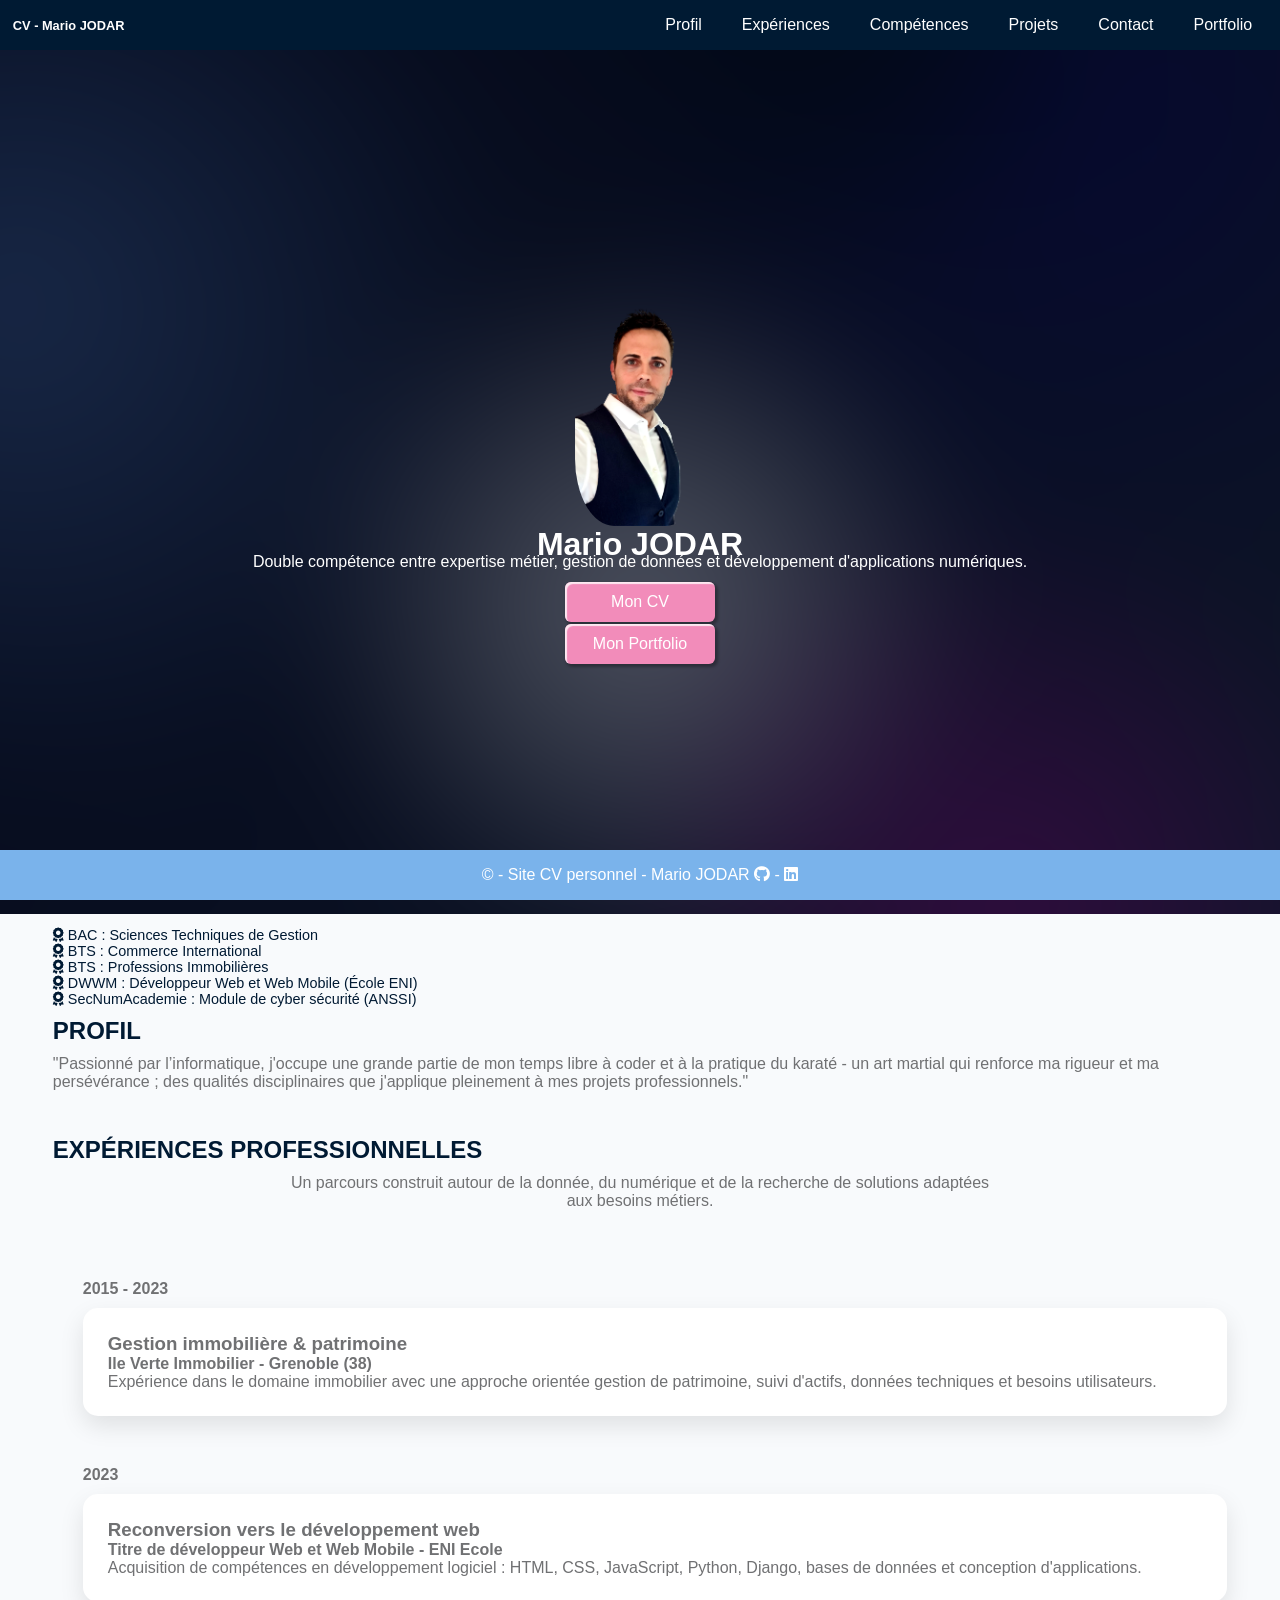
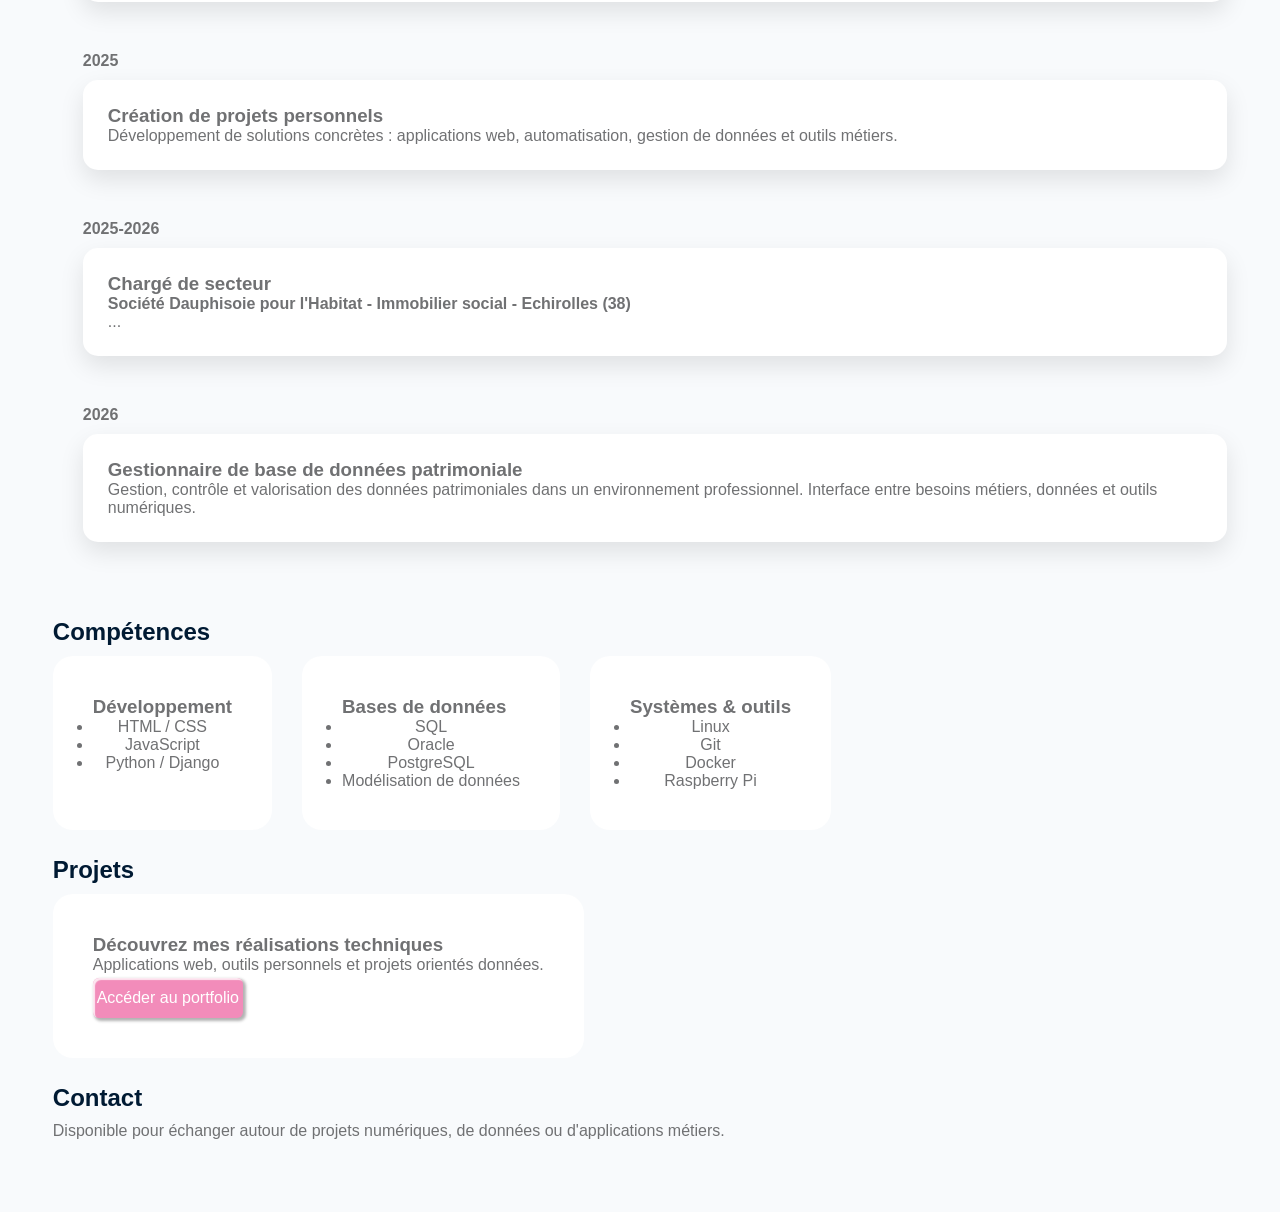
==== commit 8e03fc8f: "Update index.html" ====
--- a/index.html
+++ b/index.html
@@ -241,7 +241,7 @@
 </section>
 
 
-	<footer>
+	<footer class="cv">
 		<p> © <span id="annee"></span> - Site CV personnel - Mario JODAR
 			<a href="https://github.com/DEVMJ00" aria-label="GitHub">
 				<i aria-hidden="true" class="fa-brands fa-github"></i> -
--- a/style.css
+++ b/style.css
@@ -250,7 +250,9 @@
 .card-back p {
     font-size: 0.9rem;
 }
-
+.cv {
+  background-color: #7ab3eb;
+}
 .project-img {
     width: 100%;
     object-fit: contain;
@@ -324,7 +326,7 @@
     position: fixed;
     bottom: 0;
     color: white;
-    background-color: var(--pinkaccent);
+    /*background-color: var(--pinkaccent);*/
     width: 100%;
     height: 50px;
 }
